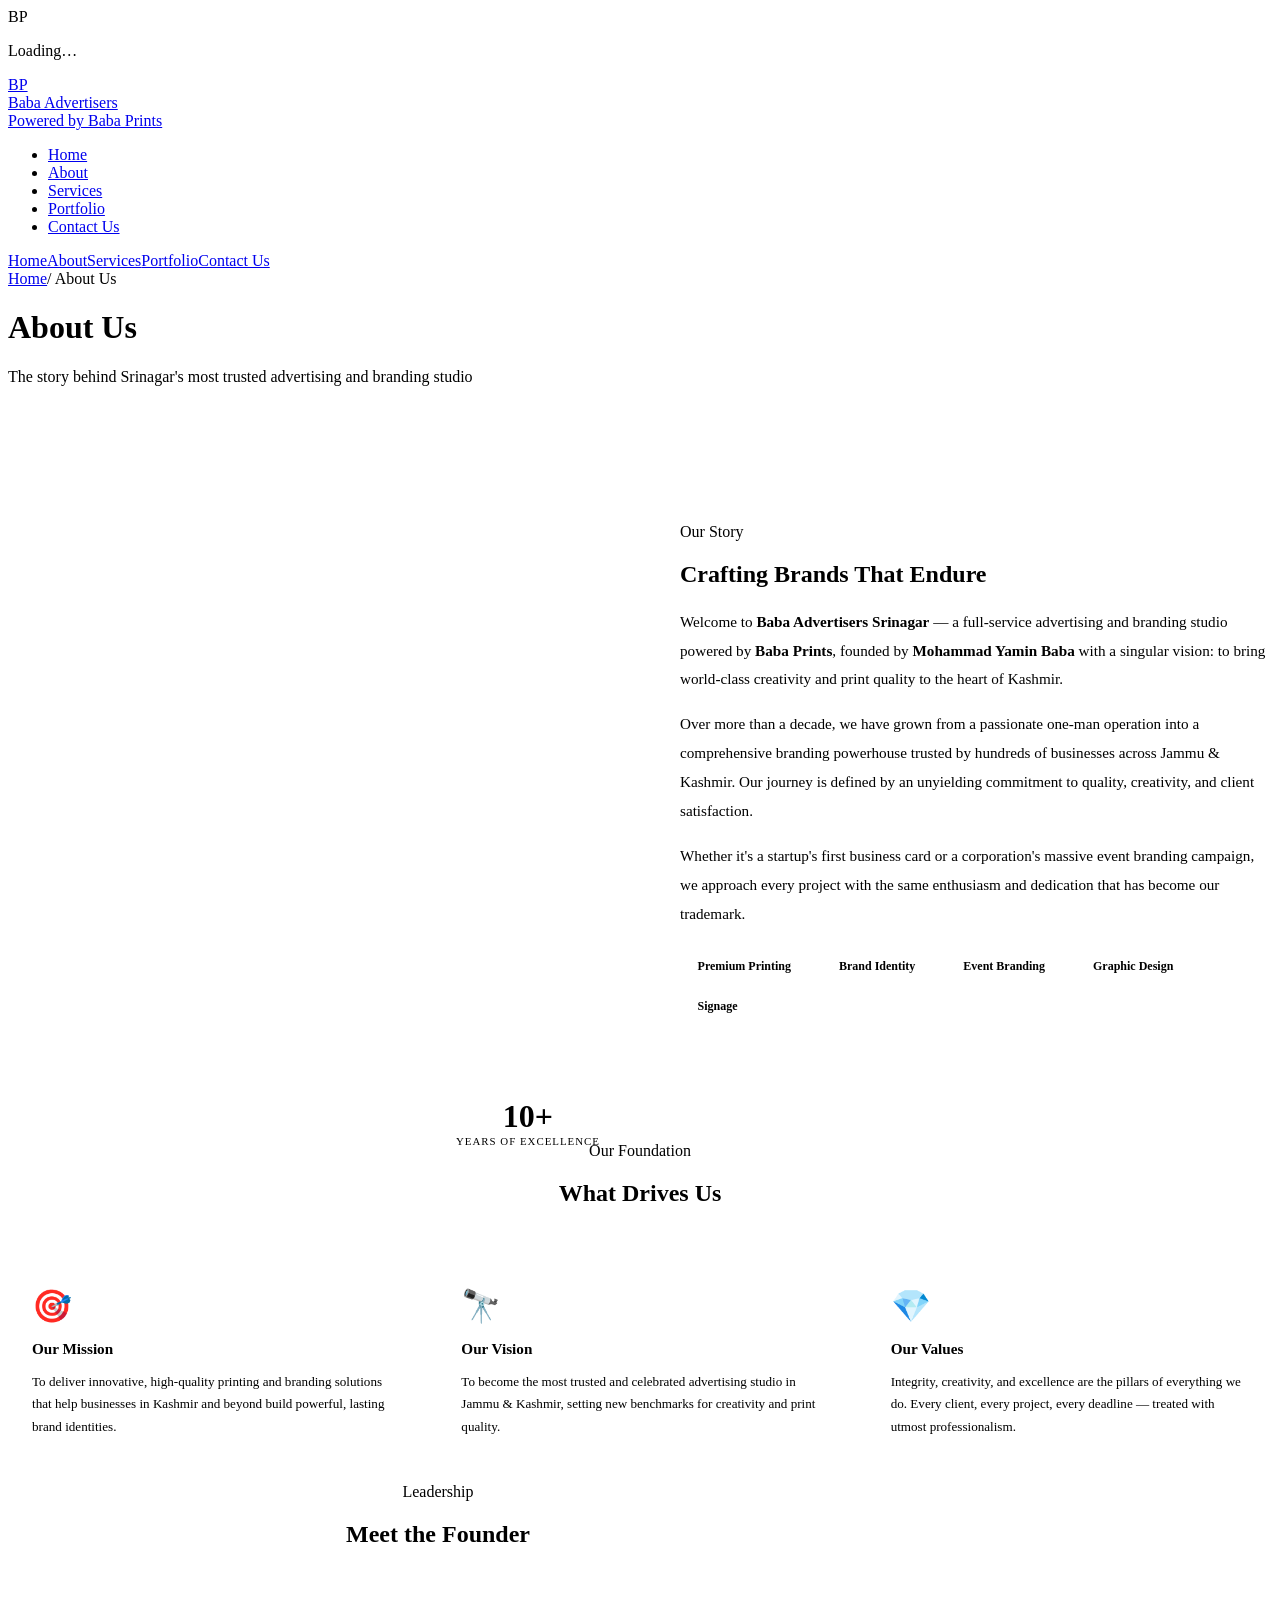
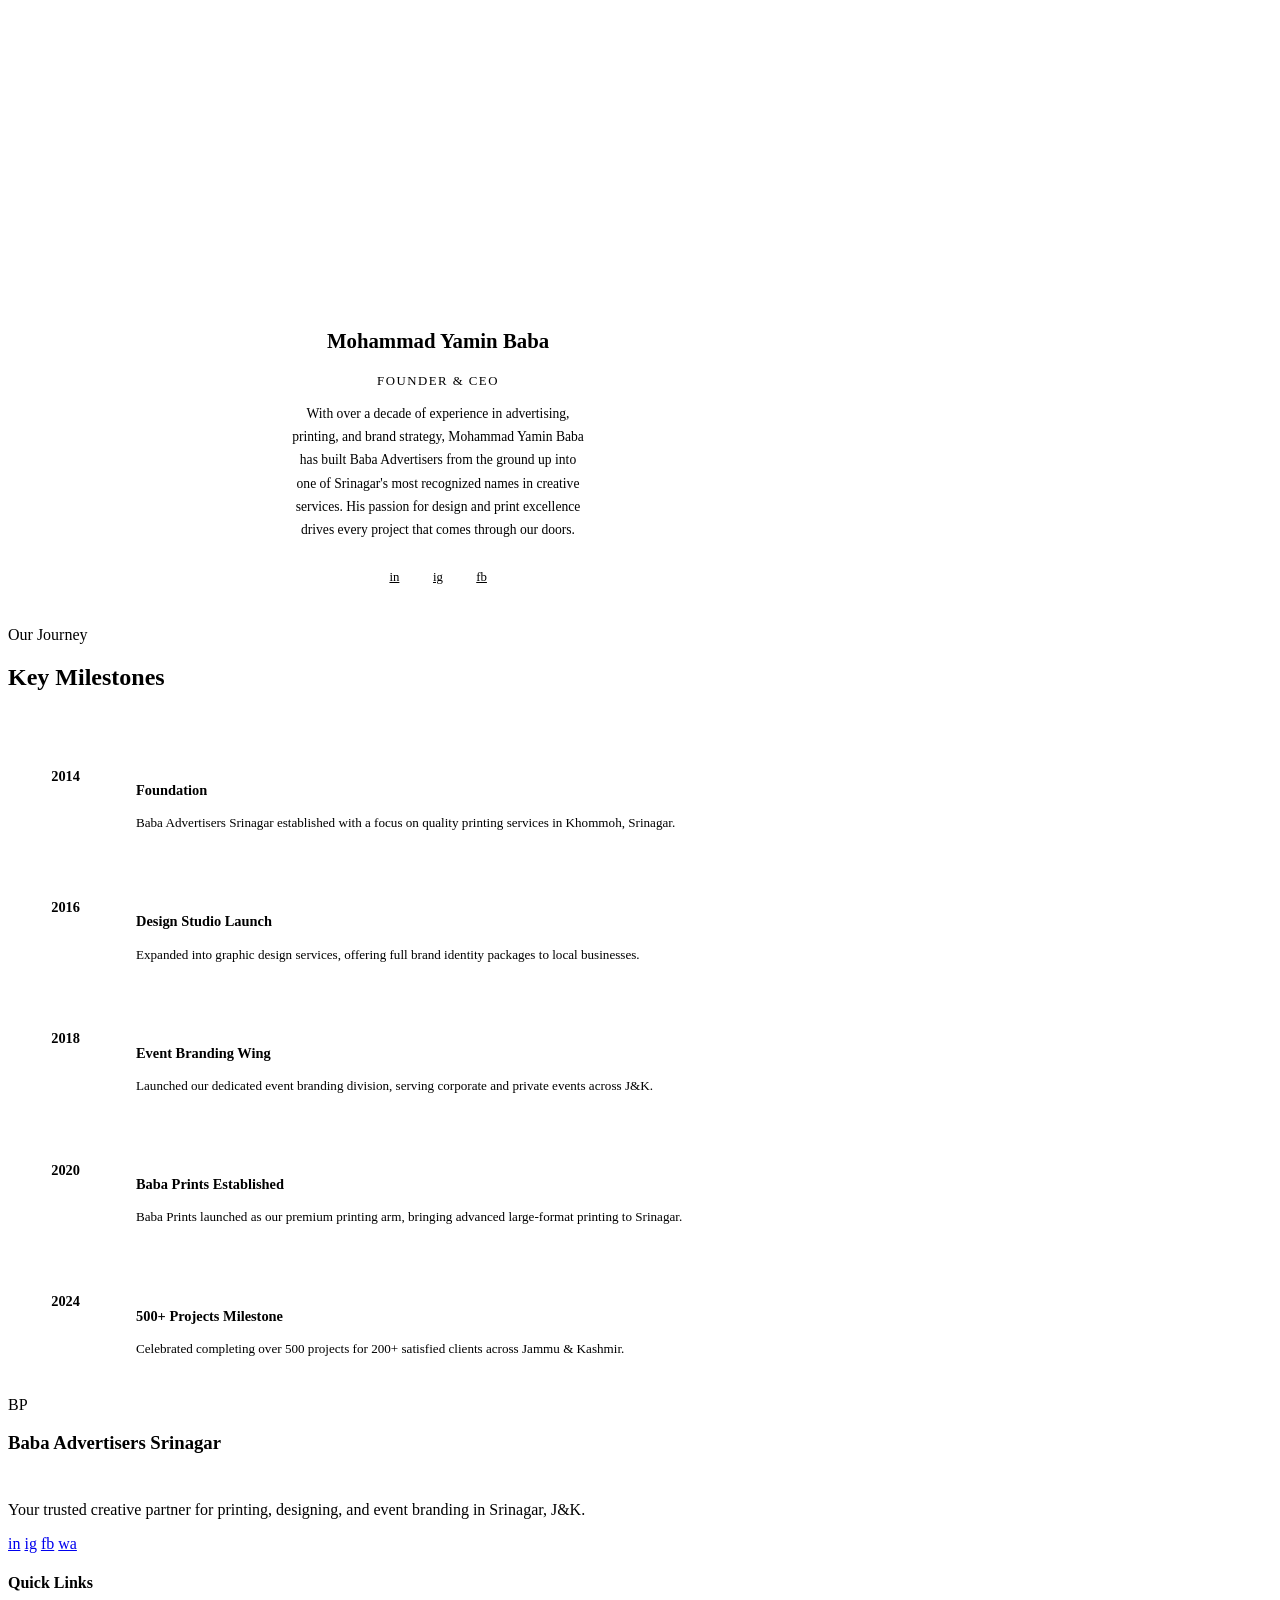
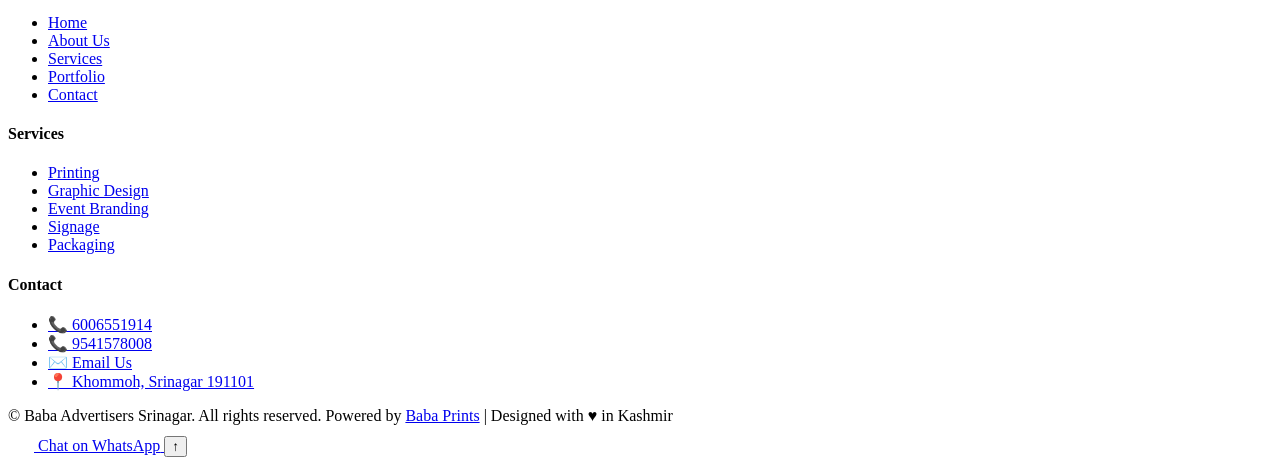
==== about.html @ f9a401d0 "Add files via upload" ====
<!DOCTYPE html>
<html lang="en">
<head>
  <meta charset="UTF-8"/>
  <meta name="viewport" content="width=device-width,initial-scale=1.0"/>
  <meta name="description" content="About Mohammad Yamin Baba – Founder & CEO of Baba Advertisers Srinagar. Learn about our story, vision, and 10+ years of excellence in printing and branding."/>
  <title>About Us | Baba Advertisers Srinagar</title>
  <link rel="canonical" href="https://babaadvertiserssrinagar.com/about.html"/>
  <link rel="stylesheet" href="css/style.css"/>
  <style>
    /* ABOUT-SPECIFIC */
    .about-intro-grid { display:grid; grid-template-columns:1fr 1fr; gap:5rem; align-items:center; }
    .about-img-side { position:relative; }
    .about-img-main {
      width:100%; aspect-ratio:4/5; border-radius:12px;
      background:linear-gradient(145deg,var(--olive-dark),var(--olive));
      display:flex; align-items:center; justify-content:center;
      overflow:hidden; position:relative;
      box-shadow:var(--shadow-lg);
    }
    .about-img-main .passport-img-target { width:100%; height:100%; }
    .about-img-main .monogram-fallback {
      font-family:'Cinzel',serif; font-size:6rem; font-weight:900;
      color:rgba(255,255,255,0.15); line-height:1; text-align:center;
    }
    .about-badge-float {
      position:absolute; bottom:-1.5rem; right:-1.5rem;
      background:var(--white); border-radius:10px; padding:1.2rem 1.5rem;
      box-shadow:var(--shadow-lg); text-align:center;
      border-left:4px solid var(--olive);
    }
    .ab-badge-num { font-family:'Cinzel',serif; font-size:2rem; font-weight:900; color:var(--olive); }
    .ab-badge-lbl { font-size:0.68rem; letter-spacing:1px; text-transform:uppercase; color:var(--text-muted); }
    .about-deco-line {
      position:absolute; top:2rem; left:-1.5rem;
      width:4px; height:50%; background:linear-gradient(to bottom,var(--olive),transparent);
      border-radius:99px;
    }

    .about-body p { color:var(--text-muted); line-height:1.9; margin-bottom:1rem; font-size:0.95rem; }
    .about-body p strong { color:var(--olive-deep); }

    .values-grid { display:grid; grid-template-columns:repeat(3,1fr); gap:1.5rem; }
    .val-card {
      background:var(--white); border:1px solid var(--border-light); border-radius:8px;
      padding:2rem 1.5rem; border-top:3px solid var(--olive);
      transition:transform 0.3s,box-shadow 0.3s;
    }
    .val-card:hover { transform:translateY(-4px); box-shadow:var(--shadow-lg); }
    .val-icon { font-size:2rem; margin-bottom:0.8rem; }
    .val-title { font-family:'Cinzel',serif; font-size:0.95rem; color:var(--olive-deep); margin-bottom:0.5rem; }
    .val-desc { font-size:0.82rem; color:var(--text-muted); line-height:1.7; }

    .team-card {
      background:var(--white); border-radius:12px; overflow:hidden;
      box-shadow:var(--shadow); text-align:center;
      border:1px solid var(--border-light); max-width:360px; margin:0 auto;
    }
    .team-img-area {
      height:280px; background:linear-gradient(145deg,var(--olive-dark),var(--olive));
      display:flex; align-items:center; justify-content:center; overflow:hidden;
    }
    .team-img-area .passport-img-target { width:100%; height:100%; }
    .team-monogram { font-family:'Cinzel',serif; font-size:5rem; font-weight:900; color:rgba(255,255,255,0.2); }
    .team-info { padding:2rem; }
    .team-name { font-family:'Cinzel',serif; font-size:1.3rem; color:var(--olive-deep); }
    .team-role { font-size:0.8rem; letter-spacing:1.5px; text-transform:uppercase; color:var(--olive); margin-bottom:0.8rem; }
    .team-bio { font-size:0.85rem; color:var(--text-muted); line-height:1.7; }
    .team-social { display:flex; gap:0.6rem; justify-content:center; margin-top:1.2rem; }
    .team-social a {
      width:34px; height:34px; border-radius:50%; background:var(--off-white);
      display:flex; align-items:center; justify-content:center;
      font-size:0.8rem; color:var(--olive); border:1px solid var(--border-light);
      transition:all 0.3s;
    }
    .team-social a:hover { background:var(--olive); color:var(--white); }

    .milestones { display:flex; flex-direction:column; gap:0; position:relative; }
    .milestones::before { content:''; position:absolute; left:80px; top:0; bottom:0; width:2px; background:linear-gradient(to bottom,var(--olive),var(--olive-pale)); }
    .milestone { display:grid; grid-template-columns:80px 1fr; gap:1.5rem; align-items:start; padding:1.5rem 0; }
    .ms-year { font-family:'Cinzel',serif; font-size:0.9rem; font-weight:700; color:var(--olive); text-align:right; padding-right:0.5rem; margin-top:0.3rem; }
    .ms-dot { position:absolute; left:72px; width:18px; height:18px; background:var(--olive); border-radius:50%; border:3px solid var(--white); margin-top:0.3rem; }
    .ms-content { padding-left:1.5rem; }
    .ms-title { font-family:'Cinzel',serif; font-size:0.9rem; color:var(--olive-deep); margin-bottom:0.3rem; }
    .ms-desc { font-size:0.82rem; color:var(--text-muted); line-height:1.6; }

    @media(max-width:900px){
      .about-intro-grid{grid-template-columns:1fr;}
      .about-badge-float{position:static;margin-top:1rem;display:inline-block;}
      .about-deco-line{display:none;}
      .values-grid{grid-template-columns:1fr 1fr;}
    }
    @media(max-width:640px){ .values-grid{grid-template-columns:1fr;} }
  </style>
</head>
<body>
<div id="preloader">
  <div class="pl-logo-wrap"><div class="pl-logo">BP</div><div class="pl-ring"></div></div>
  <p class="pl-text">Loading…</p>
</div>

<nav id="navbar">
  <a href="index.html" class="nav-brand">
    <div class="bp-logo">BP</div>
    <div class="nav-name-block"><div class="nav-title">Baba Advertisers</div><div class="nav-sub">Powered by Baba Prints</div></div>
  </a>
  <ul class="nav-links">
    <li><a href="index.html">Home</a></li>
    <li><a href="about.html">About</a></li>
    <li><a href="services.html">Services</a></li>
    <li><a href="portfolio.html">Portfolio</a></li>
    <li><a href="contact.html" class="nav-cta">Contact Us</a></li>
  </ul>
  <div class="hamburger" id="hamburger"><span></span><span></span><span></span></div>
</nav>
<div class="mobile-menu" id="mobileMenu">
  <a href="index.html">Home</a><a href="about.html">About</a><a href="services.html">Services</a><a href="portfolio.html">Portfolio</a><a href="contact.html" class="mob-cta">Contact Us</a>
</div>

<div class="page-main">

  <!-- PAGE HERO -->
  <div class="page-hero">
    <div class="page-hero-content">
      <div class="breadcrumb"><a href="index.html">Home</a><span>/</span> About Us</div>
      <h1>About Us</h1>
      <p>The story behind Srinagar's most trusted advertising and branding studio</p>
    </div>
  </div>

  <!-- INTRO -->
  <section class="section section-light">
    <div class="container">
      <div class="about-intro-grid">
        <div class="about-img-side reveal-left">
          <div class="about-deco-line"></div>
          <div class="about-img-main">
            <div class="passport-img-target">
              <div class="monogram-fallback">MYB</div>
            </div>
          </div>
          <div class="about-badge-float">
            <div class="ab-badge-num">10+</div>
            <div class="ab-badge-lbl">Years of Excellence</div>
          </div>
        </div>
        <div class="about-body reveal-right">
          <div class="section-tag">Our Story</div>
          <h2 class="section-title">Crafting <span class="accent">Brands</span> That Endure</h2>
          <div class="divider"></div>
          <p>Welcome to <strong>Baba Advertisers Srinagar</strong> — a full-service advertising and branding studio powered by <strong>Baba Prints</strong>, founded by <strong>Mohammad Yamin Baba</strong> with a singular vision: to bring world-class creativity and print quality to the heart of Kashmir.</p>
          <p>Over more than a decade, we have grown from a passionate one-man operation into a comprehensive branding powerhouse trusted by hundreds of businesses across Jammu &amp; Kashmir. Our journey is defined by an unyielding commitment to quality, creativity, and client satisfaction.</p>
          <p>Whether it's a startup's first business card or a corporation's massive event branding campaign, we approach every project with the same enthusiasm and dedication that has become our trademark.</p>
          <div style="display:flex;flex-wrap:wrap;gap:0.8rem;margin-top:1.5rem;">
            <span style="padding:0.4rem 1.1rem;background:var(--off-white);border:1px solid var(--border);border-radius:99px;font-size:0.75rem;color:var(--olive-dark);font-weight:600;">Premium Printing</span>
            <span style="padding:0.4rem 1.1rem;background:var(--off-white);border:1px solid var(--border);border-radius:99px;font-size:0.75rem;color:var(--olive-dark);font-weight:600;">Brand Identity</span>
            <span style="padding:0.4rem 1.1rem;background:var(--off-white);border:1px solid var(--border);border-radius:99px;font-size:0.75rem;color:var(--olive-dark);font-weight:600;">Event Branding</span>
            <span style="padding:0.4rem 1.1rem;background:var(--off-white);border:1px solid var(--border);border-radius:99px;font-size:0.75rem;color:var(--olive-dark);font-weight:600;">Graphic Design</span>
            <span style="padding:0.4rem 1.1rem;background:var(--off-white);border:1px solid var(--border);border-radius:99px;font-size:0.75rem;color:var(--olive-dark);font-weight:600;">Signage</span>
          </div>
        </div>
      </div>
    </div>
  </section>

  <!-- VALUES -->
  <section class="section section-tinted">
    <div class="container">
      <div style="text-align:center;margin-bottom:3rem;" class="reveal">
        <div class="section-tag" style="justify-content:center;">Our Foundation</div>
        <h2 class="section-title">What <span class="accent">Drives</span> Us</h2>
        <div class="divider divider-center"></div>
      </div>
      <div class="values-grid">
        <div class="val-card reveal"><div class="val-icon">🎯</div><h3 class="val-title">Our Mission</h3><p class="val-desc">To deliver innovative, high-quality printing and branding solutions that help businesses in Kashmir and beyond build powerful, lasting brand identities.</p></div>
        <div class="val-card reveal"><div class="val-icon">🔭</div><h3 class="val-title">Our Vision</h3><p class="val-desc">To become the most trusted and celebrated advertising studio in Jammu &amp; Kashmir, setting new benchmarks for creativity and print quality.</p></div>
        <div class="val-card reveal"><div class="val-icon">💎</div><h3 class="val-title">Our Values</h3><p class="val-desc">Integrity, creativity, and excellence are the pillars of everything we do. Every client, every project, every deadline — treated with utmost professionalism.</p></div>
      </div>
    </div>
  </section>

  <!-- FOUNDER -->
  <section class="section section-light">
    <div class="container" style="max-width:860px;">
      <div style="text-align:center;margin-bottom:3rem;" class="reveal">
        <div class="section-tag" style="justify-content:center;">Leadership</div>
        <h2 class="section-title">Meet the <span class="accent">Founder</span></h2>
        <div class="divider divider-center"></div>
      </div>
      <div class="team-card reveal">
        <div class="team-img-area">
          <div class="passport-img-target">
            <div class="team-monogram">MYB</div>
          </div>
        </div>
        <div class="team-info">
          <h3 class="team-name">Mohammad Yamin Baba</h3>
          <p class="team-role">Founder &amp; CEO</p>
          <p class="team-bio">With over a decade of experience in advertising, printing, and brand strategy, Mohammad Yamin Baba has built Baba Advertisers from the ground up into one of Srinagar's most recognized names in creative services. His passion for design and print excellence drives every project that comes through our doors.</p>
          <div class="team-social">
            <a href="https://www.linkedin.com/in/mohammad-yamin-baba-5975b9311" target="_blank" title="LinkedIn">in</a>
            <a href="https://www.instagram.com/m.yaminbaba" target="_blank" title="Instagram">ig</a>
            <a href="https://www.facebook.com" target="_blank" title="Facebook">fb</a>
          </div>
        </div>
      </div>
    </div>
  </section>

  <!-- MILESTONES -->
  <section class="section section-cream">
    <div class="container" style="max-width:800px;">
      <div style="margin-bottom:3rem;" class="reveal">
        <div class="section-tag">Our Journey</div>
        <h2 class="section-title">Key <span class="accent">Milestones</span></h2>
        <div class="divider"></div>
      </div>
      <div class="milestones">
        <div class="milestone reveal"><div class="ms-year">2014</div><div class="ms-content"><div class="ms-dot"></div><h4 class="ms-title">Foundation</h4><p class="ms-desc">Baba Advertisers Srinagar established with a focus on quality printing services in Khommoh, Srinagar.</p></div></div>
        <div class="milestone reveal"><div class="ms-year">2016</div><div class="ms-content"><div class="ms-dot"></div><h4 class="ms-title">Design Studio Launch</h4><p class="ms-desc">Expanded into graphic design services, offering full brand identity packages to local businesses.</p></div></div>
        <div class="milestone reveal"><div class="ms-year">2018</div><div class="ms-content"><div class="ms-dot"></div><h4 class="ms-title">Event Branding Wing</h4><p class="ms-desc">Launched our dedicated event branding division, serving corporate and private events across J&amp;K.</p></div></div>
        <div class="milestone reveal"><div class="ms-year">2020</div><div class="ms-content"><div class="ms-dot"></div><h4 class="ms-title">Baba Prints Established</h4><p class="ms-desc">Baba Prints launched as our premium printing arm, bringing advanced large-format printing to Srinagar.</p></div></div>
        <div class="milestone reveal"><div class="ms-year">2024</div><div class="ms-content"><div class="ms-dot"></div><h4 class="ms-title">500+ Projects Milestone</h4><p class="ms-desc">Celebrated completing over 500 projects for 200+ satisfied clients across Jammu &amp; Kashmir.</p></div></div>
      </div>
    </div>
  </section>

</div><!-- end .page-main -->

<footer>
  <div class="container">
    <div class="footer-grid">
      <div class="footer-brand">
        <div class="bp-logo-lg">BP</div>
        <h3>Baba Advertisers Srinagar</h3>
        <p style="font-size:0.72rem;letter-spacing:1px;color:rgba(255,255,255,0.35);margin-bottom:0.5rem;">POWERED BY BABA PRINTS</p>
        <p>Your trusted creative partner for printing, designing, and event branding in Srinagar, J&amp;K.</p>
        <div class="footer-social">
          <a href="https://www.linkedin.com/in/mohammad-yamin-baba-5975b9311" target="_blank">in</a>
          <a href="https://www.instagram.com/m.yaminbaba" target="_blank">ig</a>
          <a href="https://www.facebook.com" target="_blank">fb</a>
          <a href="https://wa.me/916006551914" target="_blank">wa</a>
        </div>
      </div>
      <div class="footer-col"><h4>Quick Links</h4><ul><li><a href="index.html">Home</a></li><li><a href="about.html">About Us</a></li><li><a href="services.html">Services</a></li><li><a href="portfolio.html">Portfolio</a></li><li><a href="contact.html">Contact</a></li></ul></div>
      <div class="footer-col"><h4>Services</h4><ul><li><a href="services.html">Printing</a></li><li><a href="services.html">Graphic Design</a></li><li><a href="services.html">Event Branding</a></li><li><a href="services.html">Signage</a></li><li><a href="services.html">Packaging</a></li></ul></div>
      <div class="footer-col"><h4>Contact</h4><ul><li><a href="tel:6006551914">📞 6006551914</a></li><li><a href="tel:9541578008">📞 9541578008</a></li><li><a href="mailto:babaadvertiserssrinagar@gmail.com">✉️ Email Us</a></li><li><a href="contact.html">📍 Khommoh, Srinagar 191101</a></li></ul></div>
    </div>
    <div class="footer-bottom">
      <span>© <span id="footerYear"></span> Baba Advertisers Srinagar. All rights reserved.</span>
      <span>Powered by <a href="#">Baba Prints</a> | Designed with ♥ in Kashmir</span>
    </div>
  </div>
</footer>

<a href="https://wa.me/916006551914?text=Hello%20Baba%20Advertisers!" target="_blank" class="wa-float">
  <svg width="26" height="26" viewBox="0 0 24 24" fill="white"><path d="M17.472 14.382c-.297-.149-1.758-.867-2.03-.967-.273-.099-.471-.148-.67.15-.197.297-.767.966-.94 1.164-.173.199-.347.223-.644.075-.297-.15-1.255-.463-2.39-1.475-.883-.788-1.48-1.761-1.653-2.059-.173-.297-.018-.458.13-.606.134-.133.298-.347.446-.52.149-.174.198-.298.298-.497.099-.198.05-.371-.025-.52-.075-.149-.669-1.612-.916-2.207-.242-.579-.487-.5-.669-.51-.173-.008-.371-.01-.57-.01-.198 0-.52.074-.792.372-.272.297-1.04 1.016-1.04 2.479 0 1.462 1.065 2.875 1.213 3.074.149.198 2.096 3.2 5.077 4.487.709.306 1.262.489 1.694.625.712.227 1.36.195 1.871.118.571-.085 1.758-.719 2.006-1.413.248-.694.248-1.289.173-1.413-.074-.124-.272-.198-.57-.347m-5.421 7.403h-.004a9.87 9.87 0 01-5.031-1.378l-.361-.214-3.741.982.998-3.648-.235-.374a9.86 9.86 0 01-1.51-5.26c.001-5.45 4.436-9.884 9.888-9.884 2.64 0 5.122 1.03 6.988 2.898a9.825 9.825 0 012.893 6.994c-.003 5.45-4.437 9.884-9.885 9.884m8.413-18.297A11.815 11.815 0 0012.05 0C5.495 0 .16 5.335.157 11.892c0 2.096.547 4.142 1.588 5.945L.057 24l6.305-1.654a11.882 11.882 0 005.683 1.448h.005c6.554 0 11.89-5.335 11.893-11.893a11.821 11.821 0 00-3.48-8.413z"/></svg>
  <span class="wa-tip">Chat on WhatsApp</span>
</a>
<button id="backToTop">↑</button>
<script src="js/main.js"></script>
</body>
</html>
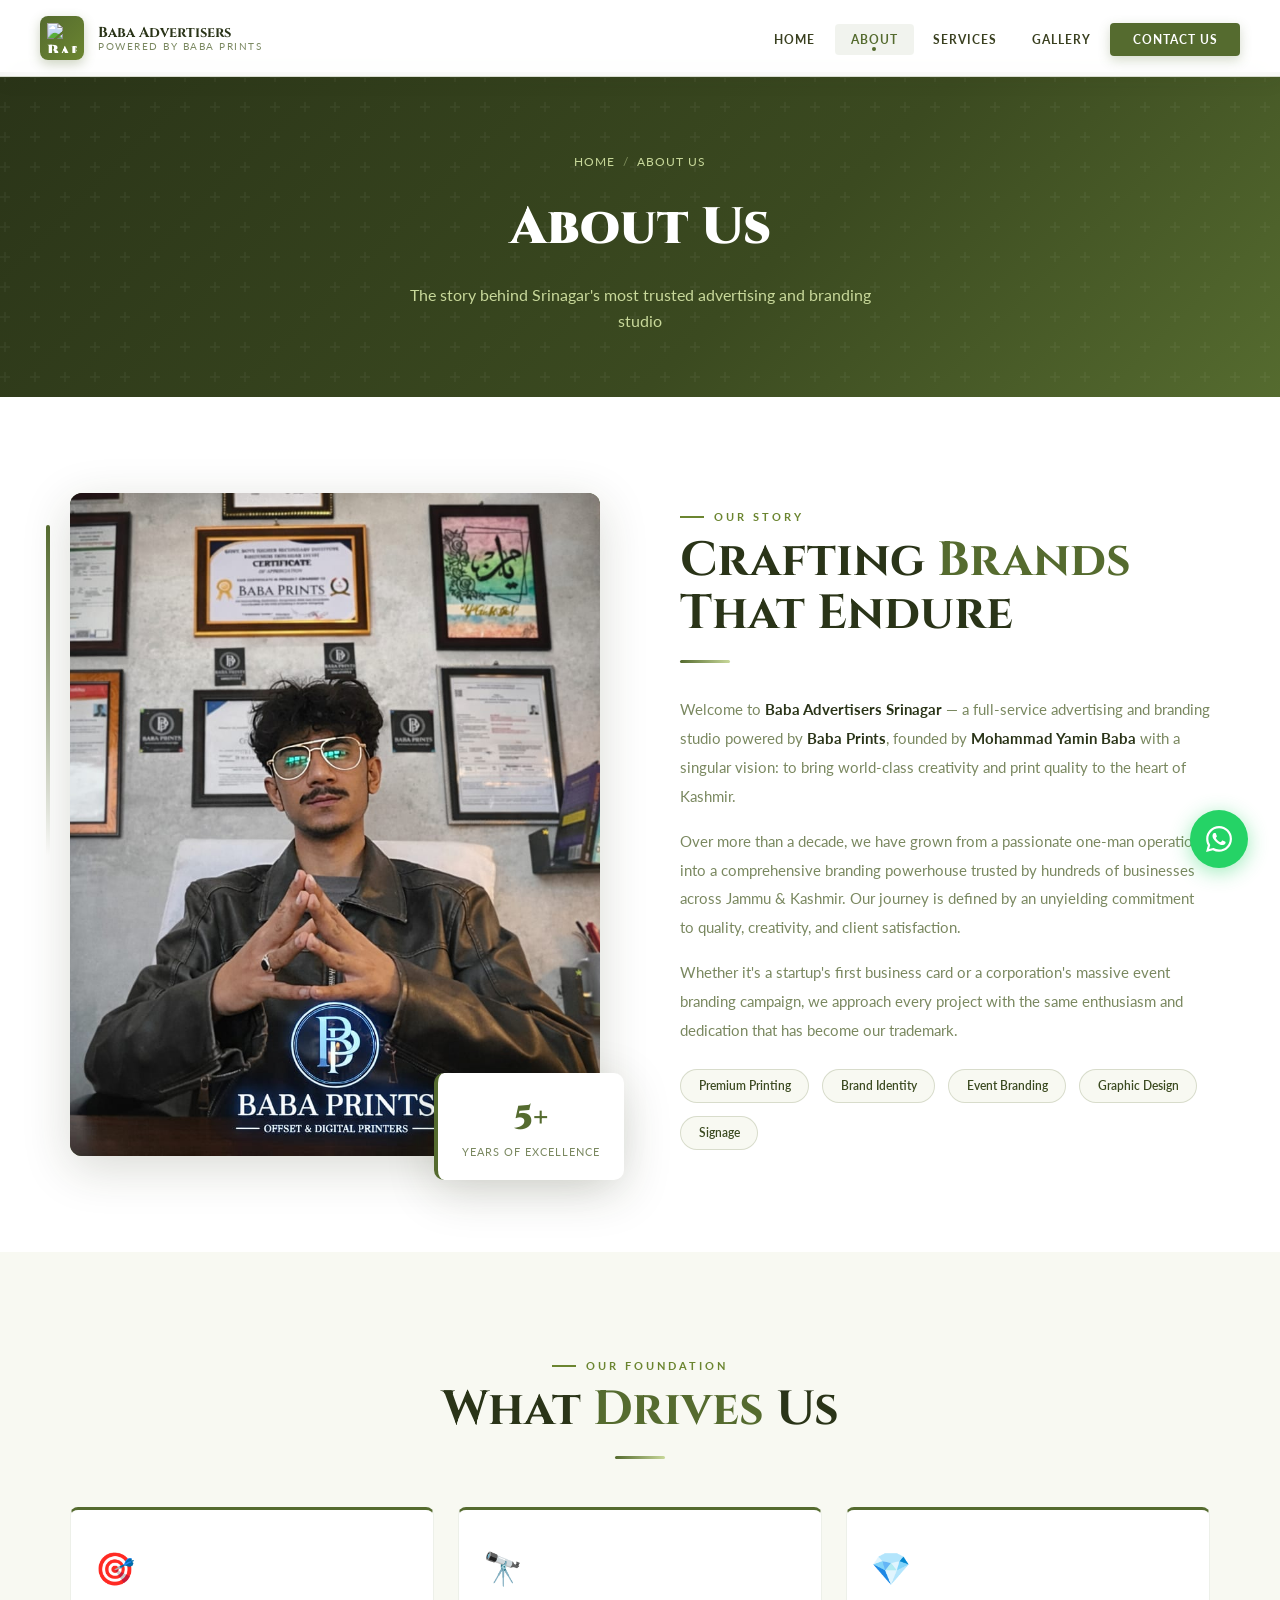
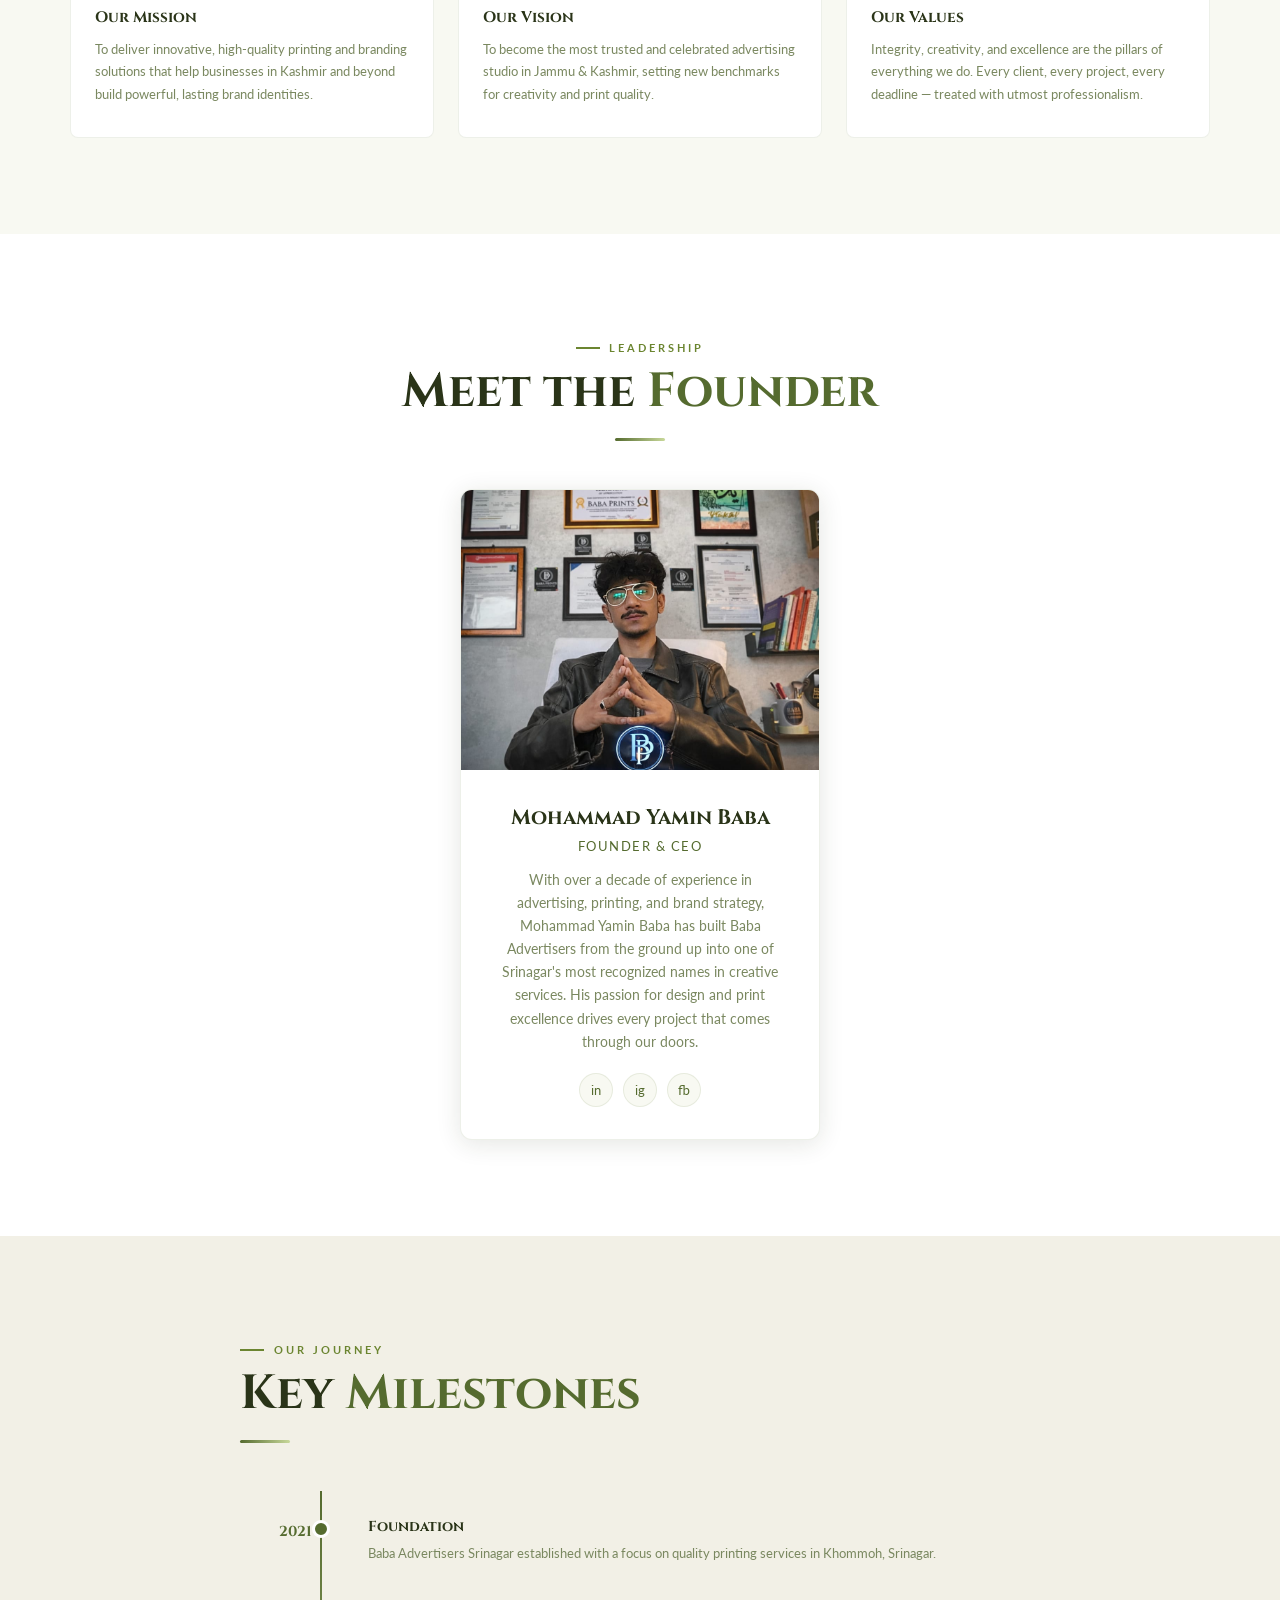
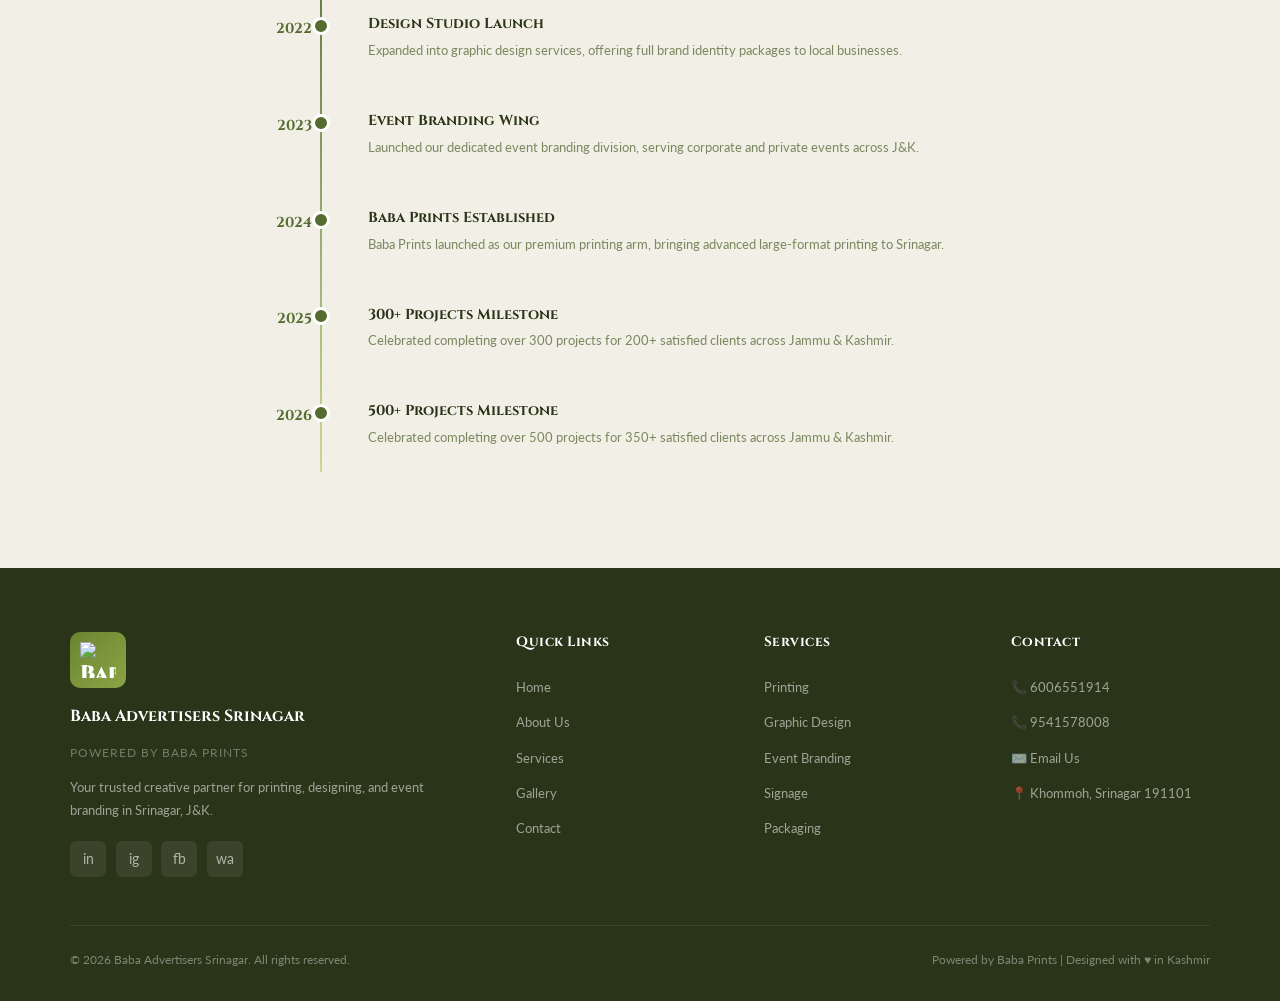
==== commit e6b87f4d: "Add files via upload" ====
--- a/about.html
+++ b/about.html
@@ -95,26 +95,29 @@
 </head>
 <body>
 <div id="preloader">
-  <div class="pl-logo-wrap"><div class="pl-logo">BP</div><div class="pl-ring"></div></div>
-  <p class="pl-text">Loading…</p>
+  <div class="pl-brand">
+    <div class="pl-logo-wrap"><img src="images/logo.png" alt="Baba Prints Logo" style="width:48px;height:48px;object-fit:contain;border-radius:8px;"></div>
+    <p class="pl-text">Baba Advertisers</p>
+  </div>
+  <div class="pl-bar-track"><div class="pl-bar-fill"></div></div>
 </div>
 
 <nav id="navbar">
   <a href="index.html" class="nav-brand">
-    <div class="bp-logo">BP</div>
+    <div class="bp-logo"><img src="images/logo.png" alt="Baba Prints Logo" style="width:30px;height:30px;object-fit:contain;"></div>
     <div class="nav-name-block"><div class="nav-title">Baba Advertisers</div><div class="nav-sub">Powered by Baba Prints</div></div>
   </a>
   <ul class="nav-links">
     <li><a href="index.html">Home</a></li>
     <li><a href="about.html">About</a></li>
     <li><a href="services.html">Services</a></li>
-    <li><a href="portfolio.html">Portfolio</a></li>
+    <li><a href="gallery.html">Gallery</a></li>
     <li><a href="contact.html" class="nav-cta">Contact Us</a></li>
   </ul>
   <div class="hamburger" id="hamburger"><span></span><span></span><span></span></div>
 </nav>
 <div class="mobile-menu" id="mobileMenu">
-  <a href="index.html">Home</a><a href="about.html">About</a><a href="services.html">Services</a><a href="portfolio.html">Portfolio</a><a href="contact.html" class="mob-cta">Contact Us</a>
+  <a href="index.html">Home</a><a href="about.html">About</a><a href="services.html">Services</a><a href="gallery.html">Gallery</a><a href="contact.html" class="mob-cta">Contact Us</a>
 </div>
 
 <div class="page-main">
@@ -140,7 +143,7 @@
             </div>
           </div>
           <div class="about-badge-float">
-            <div class="ab-badge-num">10+</div>
+            <div class="ab-badge-num">5+</div>
             <div class="ab-badge-lbl">Years of Excellence</div>
           </div>
         </div>
@@ -208,22 +211,73 @@
   </section>
 
   <!-- MILESTONES -->
-  <section class="section section-cream">
-    <div class="container" style="max-width:800px;">
-      <div style="margin-bottom:3rem;" class="reveal">
-        <div class="section-tag">Our Journey</div>
-        <h2 class="section-title">Key <span class="accent">Milestones</span></h2>
-        <div class="divider"></div>
-      </div>
-      <div class="milestones">
-        <div class="milestone reveal"><div class="ms-year">2014</div><div class="ms-content"><div class="ms-dot"></div><h4 class="ms-title">Foundation</h4><p class="ms-desc">Baba Advertisers Srinagar established with a focus on quality printing services in Khommoh, Srinagar.</p></div></div>
-        <div class="milestone reveal"><div class="ms-year">2016</div><div class="ms-content"><div class="ms-dot"></div><h4 class="ms-title">Design Studio Launch</h4><p class="ms-desc">Expanded into graphic design services, offering full brand identity packages to local businesses.</p></div></div>
-        <div class="milestone reveal"><div class="ms-year">2018</div><div class="ms-content"><div class="ms-dot"></div><h4 class="ms-title">Event Branding Wing</h4><p class="ms-desc">Launched our dedicated event branding division, serving corporate and private events across J&amp;K.</p></div></div>
-        <div class="milestone reveal"><div class="ms-year">2020</div><div class="ms-content"><div class="ms-dot"></div><h4 class="ms-title">Baba Prints Established</h4><p class="ms-desc">Baba Prints launched as our premium printing arm, bringing advanced large-format printing to Srinagar.</p></div></div>
-        <div class="milestone reveal"><div class="ms-year">2024</div><div class="ms-content"><div class="ms-dot"></div><h4 class="ms-title">500+ Projects Milestone</h4><p class="ms-desc">Celebrated completing over 500 projects for 200+ satisfied clients across Jammu &amp; Kashmir.</p></div></div>
-      </div>
-    </div>
-  </section>
+<section class="section section-cream">
+  <div class="container" style="max-width:800px;">
+    <div style="margin-bottom:3rem;" class="reveal">
+      <div class="section-tag">Our Journey</div>
+      <h2 class="section-title">Key <span class="accent">Milestones</span></h2>
+      <div class="divider"></div>
+    </div>
+
+    <div class="milestones">
+
+      <div class="milestone reveal">
+        <div class="ms-year">2021</div>
+        <div class="ms-content">
+          <div class="ms-dot"></div>
+          <h4 class="ms-title">Foundation</h4>
+          <p class="ms-desc">Baba Advertisers Srinagar established with a focus on quality printing services in Khommoh, Srinagar.</p>
+        </div>
+      </div>
+
+      <div class="milestone reveal">
+        <div class="ms-year">2022</div>
+        <div class="ms-content">
+          <div class="ms-dot"></div>
+          <h4 class="ms-title">Design Studio Launch</h4>
+          <p class="ms-desc">Expanded into graphic design services, offering full brand identity packages to local businesses.</p>
+        </div>
+      </div>
+
+      <div class="milestone reveal">
+        <div class="ms-year">2023</div>
+        <div class="ms-content">
+          <div class="ms-dot"></div>
+          <h4 class="ms-title">Event Branding Wing</h4>
+          <p class="ms-desc">Launched our dedicated event branding division, serving corporate and private events across J&amp;K.</p>
+        </div>
+      </div>
+
+      <div class="milestone reveal">
+        <div class="ms-year">2024</div>
+        <div class="ms-content">
+          <div class="ms-dot"></div>
+          <h4 class="ms-title">Baba Prints Established</h4>
+          <p class="ms-desc">Baba Prints launched as our premium printing arm, bringing advanced large-format printing to Srinagar.</p>
+        </div>
+      </div>
+
+      <div class="milestone reveal">
+        <div class="ms-year">2025</div>
+        <div class="ms-content">
+          <div class="ms-dot"></div>
+          <h4 class="ms-title">300+ Projects Milestone</h4>
+          <p class="ms-desc">Celebrated completing over 300 projects for 200+ satisfied clients across Jammu &amp; Kashmir.</p>
+        </div>
+      </div>
+
+      <div class="milestone reveal">
+        <div class="ms-year">2026</div>
+        <div class="ms-content">
+          <div class="ms-dot"></div>
+          <h4 class="ms-title">500+ Projects Milestone</h4>
+          <p class="ms-desc">Celebrated completing over 500 projects for 350+ satisfied clients across Jammu &amp; Kashmir.</p>
+        </div>
+      </div>
+
+    </div>
+  </div>
+</section>
 
 </div><!-- end .page-main -->
 
@@ -231,7 +285,7 @@
   <div class="container">
     <div class="footer-grid">
       <div class="footer-brand">
-        <div class="bp-logo-lg">BP</div>
+        <div class="bp-logo-lg"><img src="images/logo.png" alt="Baba Prints Logo" style="width:36px;height:36px;object-fit:contain;"></div>
         <h3>Baba Advertisers Srinagar</h3>
         <p style="font-size:0.72rem;letter-spacing:1px;color:rgba(255,255,255,0.35);margin-bottom:0.5rem;">POWERED BY BABA PRINTS</p>
         <p>Your trusted creative partner for printing, designing, and event branding in Srinagar, J&amp;K.</p>
@@ -242,7 +296,7 @@
           <a href="https://wa.me/916006551914" target="_blank">wa</a>
         </div>
       </div>
-      <div class="footer-col"><h4>Quick Links</h4><ul><li><a href="index.html">Home</a></li><li><a href="about.html">About Us</a></li><li><a href="services.html">Services</a></li><li><a href="portfolio.html">Portfolio</a></li><li><a href="contact.html">Contact</a></li></ul></div>
+      <div class="footer-col"><h4>Quick Links</h4><ul><li><a href="index.html">Home</a></li><li><a href="about.html">About Us</a></li><li><a href="services.html">Services</a></li><li><a href="gallery.html">Gallery</a></li><li><a href="contact.html">Contact</a></li></ul></div>
       <div class="footer-col"><h4>Services</h4><ul><li><a href="services.html">Printing</a></li><li><a href="services.html">Graphic Design</a></li><li><a href="services.html">Event Branding</a></li><li><a href="services.html">Signage</a></li><li><a href="services.html">Packaging</a></li></ul></div>
       <div class="footer-col"><h4>Contact</h4><ul><li><a href="tel:6006551914">📞 6006551914</a></li><li><a href="tel:9541578008">📞 9541578008</a></li><li><a href="mailto:babaadvertiserssrinagar@gmail.com">✉️ Email Us</a></li><li><a href="contact.html">📍 Khommoh, Srinagar 191101</a></li></ul></div>
     </div>
--- a/css/style.css
+++ b/css/style.css
@@ -0,0 +1,394 @@
+/* ============================================================
+   BABA ADVERTISERS SRINAGAR — Global Stylesheet
+   Theme: Olive Green + White (high visibility, premium)
+   ============================================================ */
+
+@import url('https://fonts.googleapis.com/css2?family=Cinzel:wght@400;600;700;900&family=Lato:ital,wght@0,300;0,400;0,700;1,300;1,400&family=Playfair+Display:ital,wght@0,700;1,400&display=swap');
+
+/* ── VARIABLES ── */
+:root {
+  --olive:        #556B2F;
+  --olive-dark:   #3B4A20;
+  --olive-deep:   #2A3418;
+  --olive-mid:    #6B8530;
+  --olive-light:  #8BA446;
+  --olive-pale:   #C8D89A;
+  --white:        #FFFFFF;
+  --off-white:    #F8F9F2;
+  --cream:        #F2F0E6;
+  --text-dark:    #1A2008;
+  --text-body:    #3A4020;
+  --text-muted:   #7A8860;
+  --accent:       #D4A017;
+  --accent-light: #E8C050;
+  --border:       rgba(85,107,47,0.2);
+  --border-light: rgba(85,107,47,0.1);
+  --shadow:       0 4px 24px rgba(42,52,24,0.12);
+  --shadow-lg:    0 12px 48px rgba(42,52,24,0.18);
+}
+
+/* ── RESET ── */
+*, *::before, *::after { box-sizing: border-box; margin: 0; padding: 0; }
+html { scroll-behavior: smooth; font-size: 16px; }
+body {
+  font-family: 'Lato', sans-serif;
+  font-weight: 400;
+  background: var(--white);
+  color: var(--text-body);
+  overflow-x: hidden;
+  line-height: 1.6;
+}
+img { max-width: 100%; display: block; }
+a { color: inherit; text-decoration: none; }
+ul { list-style: none; }
+
+/* ── SCROLLBAR ── */
+::-webkit-scrollbar { width: 5px; }
+::-webkit-scrollbar-track { background: var(--cream); }
+::-webkit-scrollbar-thumb { background: var(--olive); border-radius: 99px; }
+
+/* ══════════════════════════════════════
+   PRELOADER
+══════════════════════════════════════ */
+#preloader {
+  position: fixed; inset: 0; z-index: 9999;
+  background: var(--olive-deep);
+  display: flex; flex-direction: column;
+  align-items: center; justify-content: center; gap: 1.2rem;
+  transition: opacity 0.5s ease, visibility 0.5s ease;
+}
+#preloader.hidden { opacity: 0; visibility: hidden; pointer-events: none; }
+
+.pl-logo-wrap {
+  position: relative;
+  width: 80px; height: 80px;
+  display: flex; align-items: center; justify-content: center;
+}
+.pl-logo {
+  width: 64px; height: 64px;
+  background: linear-gradient(135deg, var(--olive-mid), var(--olive-light));
+  border-radius: 10px;
+  display: flex; align-items: center; justify-content: center;
+  font-family: 'Cinzel', serif;
+  font-size: 1.5rem; font-weight: 900;
+  color: var(--white);
+  letter-spacing: 1px;
+}
+.pl-ring {
+  position: absolute; inset: -8px;
+  border: 2px solid transparent;
+  border-top-color: var(--olive-light);
+  border-right-color: var(--accent);
+  border-radius: 50%;
+  animation: spin 0.8s linear infinite;
+}
+.pl-text {
+  font-family: 'Cinzel', serif;
+  font-size: 0.7rem; letter-spacing: 3px;
+  color: var(--olive-pale); text-transform: uppercase;
+}
+@keyframes spin { to { transform: rotate(360deg); } }
+
+/* ══════════════════════════════════════
+   NAVIGATION
+══════════════════════════════════════ */
+nav {
+  position: fixed; top: 0; width: 100%; z-index: 500;
+  padding: 1rem 2.5rem;
+  display: flex; align-items: center; justify-content: space-between;
+  background: rgba(255,255,255,0.95);
+  backdrop-filter: blur(16px);
+  border-bottom: 1px solid var(--border);
+  box-shadow: 0 2px 20px rgba(42,52,24,0.08);
+  transition: padding 0.3s, box-shadow 0.3s;
+}
+nav.scrolled { padding: 0.6rem 2.5rem; box-shadow: 0 4px 30px rgba(42,52,24,0.14); }
+
+.nav-brand { display: flex; align-items: center; gap: 0.9rem; }
+.bp-logo {
+  width: 44px; height: 44px; border-radius: 8px; flex-shrink: 0;
+  background: linear-gradient(135deg, var(--olive) 0%, var(--olive-mid) 100%);
+  display: flex; align-items: center; justify-content: center;
+  font-family: 'Cinzel', serif; font-size: 1rem; font-weight: 900;
+  color: var(--white); letter-spacing: 1px;
+  box-shadow: 0 4px 12px rgba(85,107,47,0.3);
+}
+.nav-name-block { line-height: 1.2; }
+.nav-title {
+  font-family: 'Cinzel', serif; font-size: 0.9rem; font-weight: 700;
+  color: var(--olive-deep);
+}
+.nav-sub { font-size: 0.6rem; letter-spacing: 1.5px; text-transform: uppercase; color: var(--text-muted); }
+
+.nav-links { display: flex; gap: 0.2rem; align-items: center; }
+.nav-links a {
+  padding: 0.5rem 1rem;
+  font-size: 0.78rem; font-weight: 700; letter-spacing: 1px;
+  text-transform: uppercase; color: var(--text-body);
+  border-radius: 4px; transition: all 0.25s;
+  position: relative;
+}
+.nav-links a:hover,
+.nav-links a.active {
+  color: var(--olive); background: rgba(85,107,47,0.08);
+}
+.nav-links a.active::after {
+  content: ''; position: absolute; bottom: 4px; left: 50%; transform: translateX(-50%);
+  width: 4px; height: 4px; background: var(--olive); border-radius: 50%;
+}
+.nav-cta {
+  padding: 0.55rem 1.4rem !important;
+  background: var(--olive) !important;
+  color: var(--white) !important;
+  border-radius: 4px !important;
+  box-shadow: 0 4px 12px rgba(85,107,47,0.25);
+}
+.nav-cta:hover { background: var(--olive-dark) !important; transform: translateY(-1px); }
+
+.hamburger { display: none; flex-direction: column; gap: 5px; cursor: pointer; z-index: 600; }
+.hamburger span { display: block; width: 25px; height: 2px; background: var(--olive); border-radius: 2px; transition: all 0.3s; }
+.hamburger.open span:nth-child(1) { transform: translateY(7px) rotate(45deg); }
+.hamburger.open span:nth-child(2) { opacity: 0; }
+.hamburger.open span:nth-child(3) { transform: translateY(-7px) rotate(-45deg); }
+
+.mobile-menu {
+  display: none; position: fixed; inset: 0; z-index: 550;
+  background: rgba(42,52,24,0.97); backdrop-filter: blur(12px);
+  flex-direction: column; align-items: center; justify-content: center; gap: 2rem;
+}
+.mobile-menu.open { display: flex; }
+.mobile-menu a {
+  font-family: 'Cinzel', serif; font-size: 1.6rem; color: var(--white);
+  letter-spacing: 2px; transition: color 0.3s;
+}
+.mobile-menu a:hover { color: var(--olive-pale); }
+.mobile-menu .mob-cta {
+  margin-top: 1rem; padding: 0.8rem 2.5rem;
+  background: var(--olive-mid); border-radius: 4px;
+  font-size: 0.9rem !important;
+}
+
+/* ══════════════════════════════════════
+   PAGE WRAPPER
+══════════════════════════════════════ */
+.page-main { padding-top: 72px; min-height: 100vh; }
+
+/* ══════════════════════════════════════
+   SECTION COMMONS
+══════════════════════════════════════ */
+.section { padding: 6rem 2rem; }
+.section-light { background: var(--white); }
+.section-tinted { background: var(--off-white); }
+.section-olive { background: var(--olive-deep); color: var(--white); }
+.section-cream { background: var(--cream); }
+
+.container { max-width: 1140px; margin: 0 auto; }
+
+.section-tag {
+  display: inline-flex; align-items: center; gap: 0.6rem;
+  font-size: 0.68rem; letter-spacing: 3px; text-transform: uppercase;
+  color: var(--olive-mid); font-weight: 700; margin-bottom: 0.6rem;
+}
+.section-tag::before {
+  content: ''; display: block; width: 24px; height: 2px; background: var(--olive-mid);
+}
+.section-title {
+  font-family: 'Cinzel', serif;
+  font-size: clamp(1.9rem, 4.5vw, 3rem);
+  font-weight: 700; color: var(--olive-deep); line-height: 1.1;
+}
+.section-title .accent { color: var(--olive); }
+.section-title-white { color: var(--white); }
+.section-title-white .accent { color: var(--olive-pale); }
+.divider {
+  width: 50px; height: 3px; border-radius: 2px;
+  background: linear-gradient(90deg, var(--olive), var(--olive-pale));
+  margin: 1.2rem 0 2rem;
+}
+.divider-center { margin-left: auto; margin-right: auto; }
+.lead {
+  font-size: 1.05rem; color: var(--text-muted); line-height: 1.85;
+  max-width: 560px;
+}
+.lead-center { margin: 0 auto; text-align: center; }
+
+/* ══════════════════════════════════════
+   BUTTONS
+══════════════════════════════════════ */
+.btn {
+  display: inline-flex; align-items: center; gap: 0.5rem;
+  padding: 0.85rem 2rem; border-radius: 4px; font-size: 0.8rem;
+  font-weight: 700; letter-spacing: 1.5px; text-transform: uppercase;
+  cursor: pointer; transition: all 0.3s; border: none; font-family: 'Lato', sans-serif;
+  text-decoration: none;
+}
+.btn-primary {
+  background: var(--olive); color: var(--white);
+  box-shadow: 0 4px 16px rgba(85,107,47,0.3);
+}
+.btn-primary:hover { background: var(--olive-dark); transform: translateY(-2px); box-shadow: 0 8px 24px rgba(85,107,47,0.35); }
+
+.btn-outline {
+  background: transparent; color: var(--olive);
+  border: 2px solid var(--olive);
+}
+.btn-outline:hover { background: var(--olive); color: var(--white); }
+
+.btn-white {
+  background: var(--white); color: var(--olive-deep);
+}
+.btn-white:hover { background: var(--cream); transform: translateY(-2px); }
+
+.btn-outline-white {
+  background: transparent; color: var(--white);
+  border: 2px solid rgba(255,255,255,0.5);
+}
+.btn-outline-white:hover { background: rgba(255,255,255,0.1); border-color: var(--white); }
+
+/* ══════════════════════════════════════
+   CARDS
+══════════════════════════════════════ */
+.card {
+  background: var(--white);
+  border: 1px solid var(--border-light);
+  border-radius: 8px;
+  overflow: hidden;
+  box-shadow: var(--shadow);
+  transition: transform 0.3s, box-shadow 0.3s;
+}
+.card:hover { transform: translateY(-5px); box-shadow: var(--shadow-lg); }
+
+/* ══════════════════════════════════════
+   PAGE HERO BANNER (inner pages)
+══════════════════════════════════════ */
+.page-hero {
+  background: linear-gradient(135deg, var(--olive-deep) 0%, var(--olive-dark) 60%, var(--olive) 100%);
+  padding: 5rem 2rem 4rem;
+  text-align: center; color: var(--white);
+  position: relative; overflow: hidden;
+}
+.page-hero::before {
+  content: '';
+  position: absolute; inset: 0;
+  background: url("data:image/svg+xml,%3Csvg width='60' height='60' viewBox='0 0 60 60' xmlns='http://www.w3.org/2000/svg'%3E%3Cg fill='none' fill-rule='evenodd'%3E%3Cg fill='%23ffffff' fill-opacity='0.04'%3E%3Cpath d='M36 34v-4h-2v4h-4v2h4v4h2v-4h4v-2h-4zm0-30V0h-2v4h-4v2h4v4h2V6h4V4h-4zM6 34v-4H4v4H0v2h4v4h2v-4h4v-2H6zM6 4V0H4v4H0v2h4v4h2V6h4V4H6z'/%3E%3C/g%3E%3C/g%3E%3C/svg%3E");
+}
+.page-hero-content { position: relative; }
+.page-hero h1 { font-family: 'Cinzel', serif; font-size: clamp(2rem, 5vw, 3.2rem); font-weight: 900; margin-bottom: 0.8rem; }
+.page-hero p { font-size: 1rem; color: var(--olive-pale); max-width: 500px; margin: 0 auto; }
+.breadcrumb {
+  display: flex; align-items: center; justify-content: center; gap: 0.5rem;
+  font-size: 0.75rem; letter-spacing: 1px; text-transform: uppercase;
+  color: var(--olive-pale); margin-bottom: 1rem;
+}
+.breadcrumb a { color: var(--olive-pale); transition: color 0.3s; }
+.breadcrumb a:hover { color: var(--white); }
+.breadcrumb span { opacity: 0.5; }
+
+/* ══════════════════════════════════════
+   FOOTER
+══════════════════════════════════════ */
+footer {
+  background: var(--olive-deep);
+  color: rgba(255,255,255,0.75);
+  padding: 4rem 2rem 2rem;
+}
+.footer-grid {
+  display: grid; grid-template-columns: 2fr 1fr 1fr 1fr;
+  gap: 3rem; margin-bottom: 3rem;
+}
+.footer-brand .bp-logo-lg {
+  width: 56px; height: 56px; border-radius: 10px;
+  background: linear-gradient(135deg, var(--olive-mid), var(--olive-light));
+  display: flex; align-items: center; justify-content: center;
+  font-family: 'Cinzel', serif; font-size: 1.3rem; font-weight: 900;
+  color: var(--white); margin-bottom: 1rem;
+}
+.footer-brand h3 { font-family: 'Cinzel', serif; font-size: 1rem; color: var(--white); margin-bottom: 0.3rem; }
+.footer-brand p { font-size: 0.82rem; line-height: 1.75; color: rgba(255,255,255,0.55); margin-top: 0.8rem; }
+.footer-col h4 { font-family: 'Cinzel', serif; font-size: 0.85rem; color: var(--white); margin-bottom: 1.2rem; letter-spacing: 0.5px; }
+.footer-col ul { display: flex; flex-direction: column; gap: 0.6rem; }
+.footer-col ul a { font-size: 0.82rem; color: rgba(255,255,255,0.55); transition: color 0.3s; }
+.footer-col ul a:hover { color: var(--olive-pale); }
+.footer-social { display: flex; gap: 0.6rem; margin-top: 1.2rem; }
+.footer-social a {
+  width: 36px; height: 36px; border-radius: 6px;
+  background: rgba(255,255,255,0.08);
+  display: flex; align-items: center; justify-content: center;
+  color: rgba(255,255,255,0.6); font-size: 0.9rem;
+  transition: all 0.3s;
+}
+.footer-social a:hover { background: var(--olive-mid); color: var(--white); transform: translateY(-2px); }
+.footer-bottom {
+  border-top: 1px solid rgba(255,255,255,0.08);
+  padding-top: 1.5rem;
+  display: flex; align-items: center; justify-content: space-between; flex-wrap: wrap; gap: 1rem;
+  font-size: 0.75rem; color: rgba(255,255,255,0.4);
+}
+.footer-bottom a { color: rgba(255,255,255,0.4); transition: color 0.3s; }
+.footer-bottom a:hover { color: var(--olive-pale); }
+
+/* ══════════════════════════════════════
+   WHATSAPP FLOAT
+══════════════════════════════════════ */
+.wa-float {
+  position: fixed; bottom: 2rem; right: 2rem; z-index: 400;
+  width: 58px; height: 58px; border-radius: 50%;
+  background: #25D366;
+  display: flex; align-items: center; justify-content: center;
+  color: #fff; font-size: 1.6rem;
+  box-shadow: 0 4px 20px rgba(37,211,102,0.45);
+  transition: transform 0.3s;
+  animation: waPop 2.5s ease infinite;
+}
+.wa-float:hover { transform: scale(1.1) translateY(-3px); animation: none; box-shadow: 0 8px 30px rgba(37,211,102,0.55); }
+.wa-tip {
+  position: absolute; right: 68px; top: 50%; transform: translateY(-50%);
+  background: var(--olive-deep); color: #fff; white-space: nowrap;
+  font-size: 0.72rem; padding: 0.4rem 0.9rem; border-radius: 4px;
+  opacity: 0; pointer-events: none; transition: opacity 0.3s;
+  font-family: 'Lato', sans-serif;
+}
+.wa-float:hover .wa-tip { opacity: 1; }
+@keyframes waPop {
+  0%,100%{ box-shadow:0 0 0 0 rgba(37,211,102,0.35),0 4px 20px rgba(37,211,102,0.4); }
+  60%{ box-shadow:0 0 0 14px rgba(37,211,102,0),0 4px 20px rgba(37,211,102,0.4); }
+}
+
+/* ══════════════════════════════════════
+   SCROLL REVEAL
+══════════════════════════════════════ */
+.reveal { opacity: 0; transform: translateY(28px); transition: opacity 0.7s ease, transform 0.7s ease; }
+.reveal.visible { opacity: 1; transform: translateY(0); }
+.reveal-left  { opacity: 0; transform: translateX(-28px); transition: opacity 0.7s ease, transform 0.7s ease; }
+.reveal-right { opacity: 0; transform: translateX(28px);  transition: opacity 0.7s ease, transform 0.7s ease; }
+.reveal-left.visible, .reveal-right.visible { opacity: 1; transform: translateX(0); }
+
+/* ══════════════════════════════════════
+   BACK TO TOP
+══════════════════════════════════════ */
+#backToTop {
+  position: fixed; bottom: 6rem; right: 2rem; z-index: 400;
+  width: 42px; height: 42px; border-radius: 6px;
+  background: var(--olive); color: var(--white);
+  display: flex; align-items: center; justify-content: center;
+  font-size: 1rem; border: none; cursor: pointer;
+  opacity: 0; visibility: hidden;
+  transition: all 0.3s; box-shadow: var(--shadow);
+}
+#backToTop.show { opacity: 1; visibility: visible; }
+#backToTop:hover { background: var(--olive-dark); transform: translateY(-2px); }
+
+/* ══════════════════════════════════════
+   RESPONSIVE BASE
+══════════════════════════════════════ */
+@media (max-width: 900px) {
+  .footer-grid { grid-template-columns: 1fr 1fr; }
+}
+@media (max-width: 640px) {
+  nav { padding: 0.85rem 1.2rem; }
+  .nav-links { display: none; }
+  .hamburger { display: flex; }
+  .section { padding: 4rem 1.2rem; }
+  .footer-grid { grid-template-columns: 1fr; gap: 2rem; }
+  .footer-bottom { flex-direction: column; text-align: center; }
+}
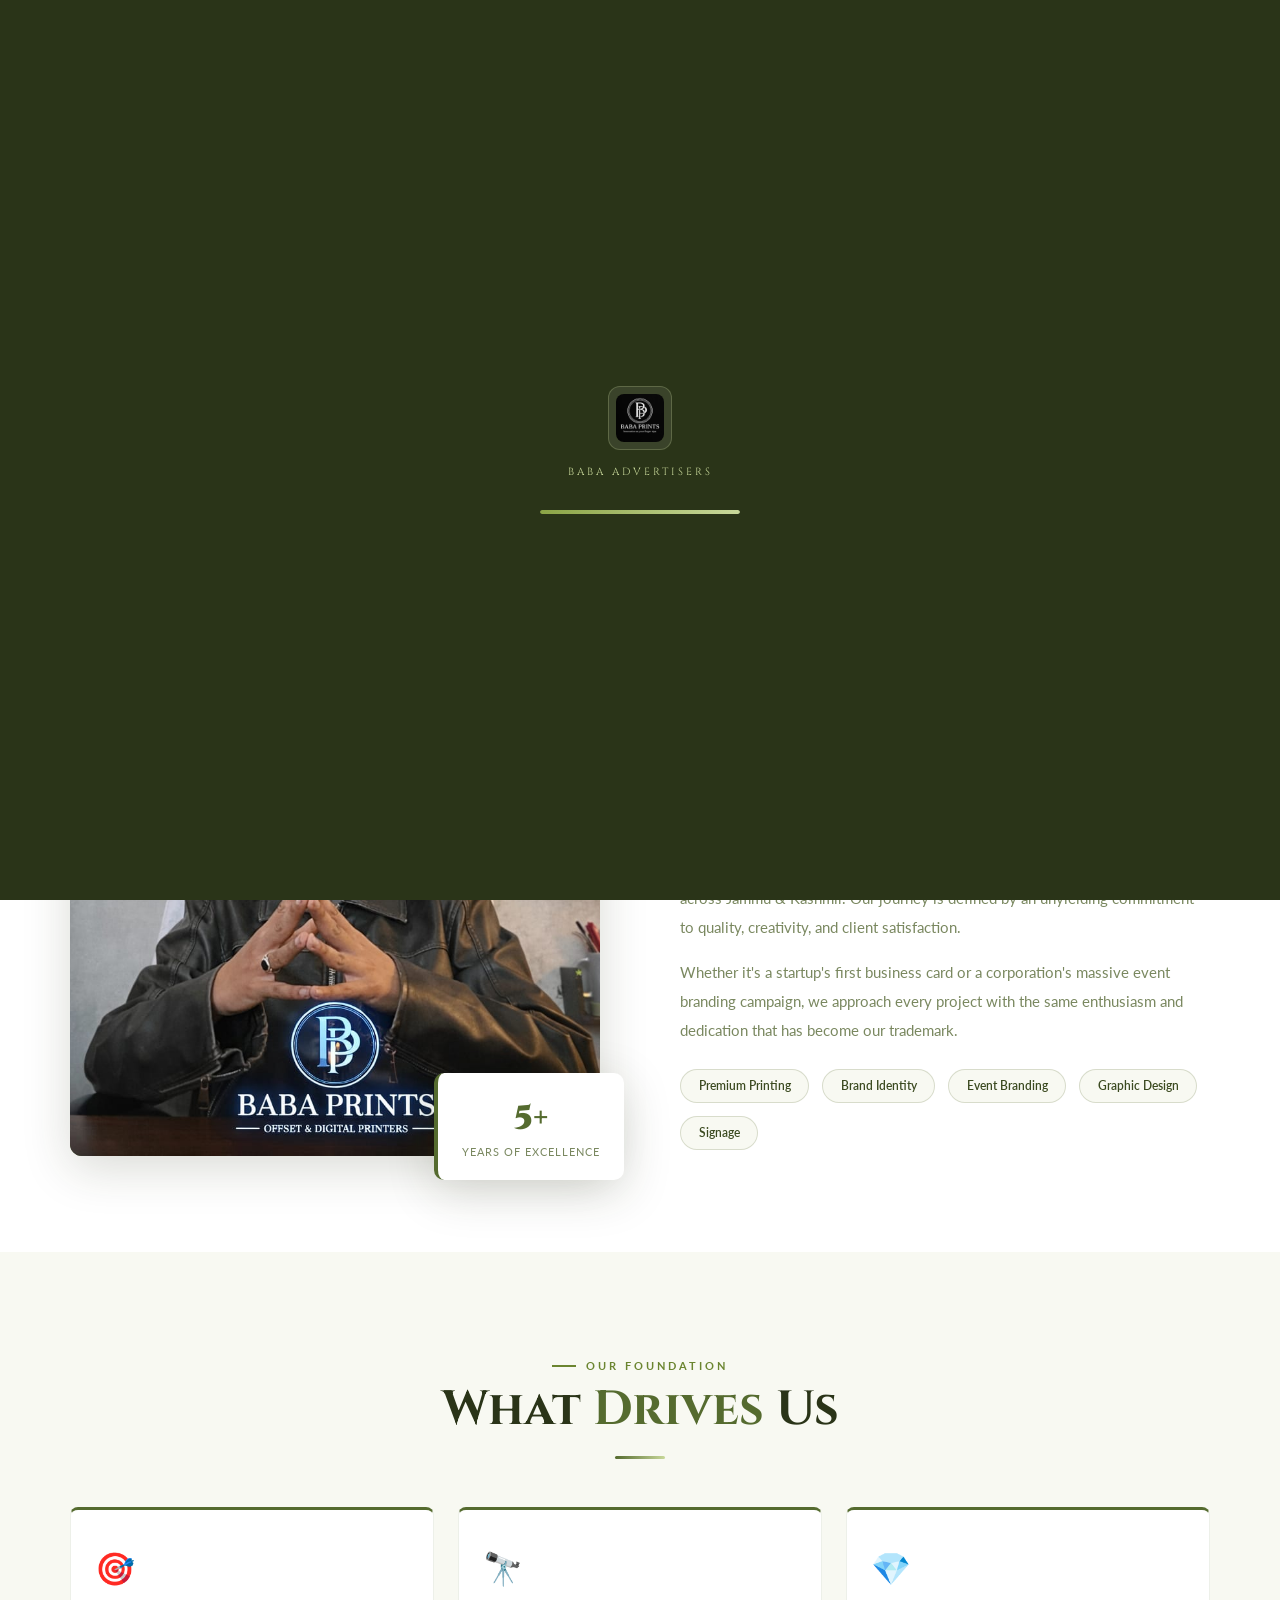
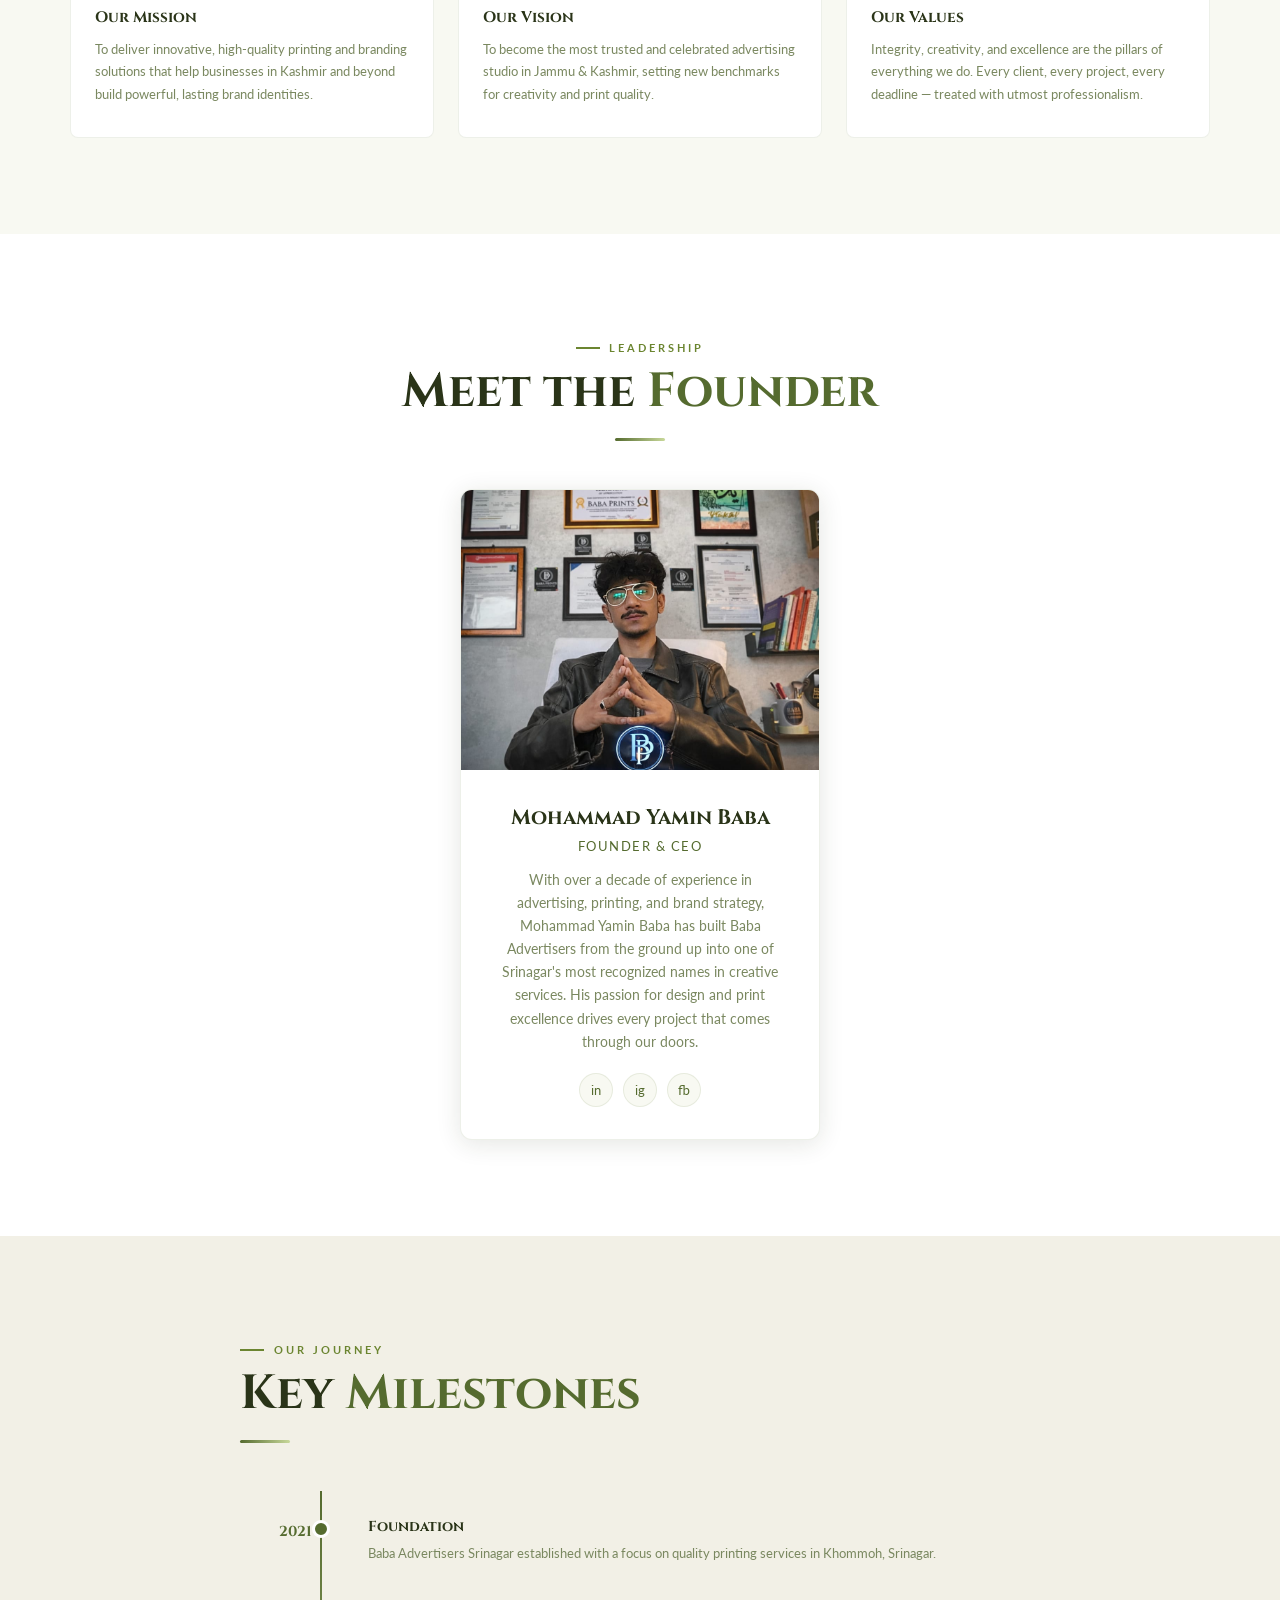
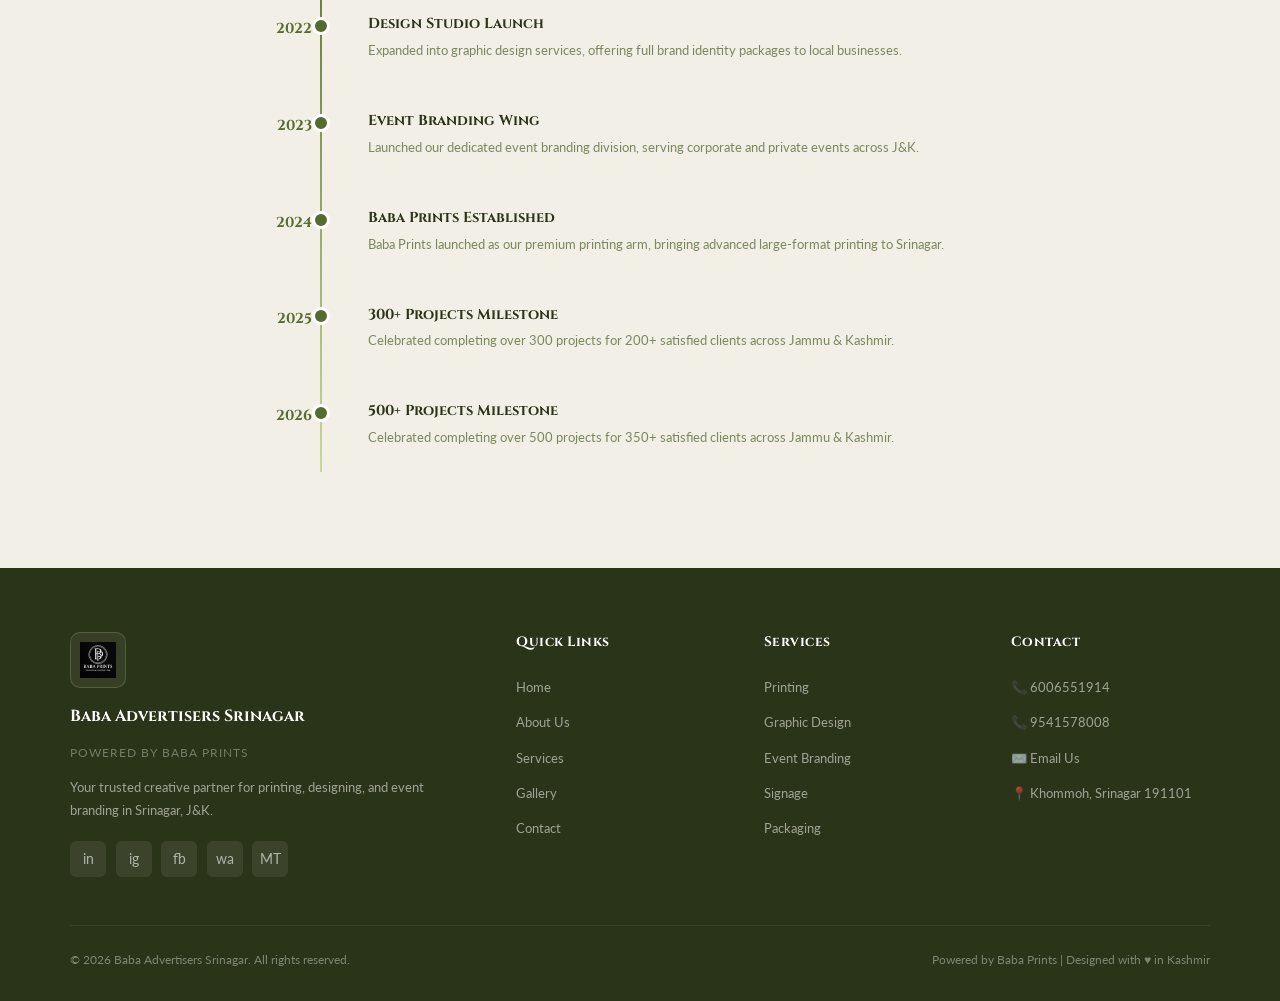
==== commit 649799ed: "Update about.html" ====
--- a/about.html
+++ b/about.html
@@ -294,6 +294,7 @@
           <a href="https://www.instagram.com/m.yaminbaba" target="_blank">ig</a>
           <a href="https://www.facebook.com" target="_blank">fb</a>
           <a href="https://wa.me/916006551914" target="_blank">wa</a>
+          <a href="https://makemetop.in/?biz=PoCdoIeybZYLFfGK5tyg" target="_blank" title="MakeMe Top">MT</a>
         </div>
       </div>
       <div class="footer-col"><h4>Quick Links</h4><ul><li><a href="index.html">Home</a></li><li><a href="about.html">About Us</a></li><li><a href="services.html">Services</a></li><li><a href="gallery.html">Gallery</a></li><li><a href="contact.html">Contact</a></li></ul></div>
--- a/css/style.css
+++ b/css/style.css
@@ -48,46 +48,63 @@
 ::-webkit-scrollbar-thumb { background: var(--olive); border-radius: 99px; }
 
 /* ══════════════════════════════════════
-   PRELOADER
+   PRELOADER — olive green bg, fast bar
 ══════════════════════════════════════ */
 #preloader {
   position: fixed; inset: 0; z-index: 9999;
   background: var(--olive-deep);
   display: flex; flex-direction: column;
-  align-items: center; justify-content: center; gap: 1.2rem;
-  transition: opacity 0.5s ease, visibility 0.5s ease;
+  align-items: center; justify-content: center; gap: 1.8rem;
+  transition: opacity 0.2s ease, visibility 0.2s ease;
 }
 #preloader.hidden { opacity: 0; visibility: hidden; pointer-events: none; }
 
+.pl-brand {
+  display: flex; flex-direction: column; align-items: center; gap: 0.9rem;
+}
 .pl-logo-wrap {
-  position: relative;
-  width: 80px; height: 80px;
-  display: flex; align-items: center; justify-content: center;
-}
-.pl-logo {
   width: 64px; height: 64px;
-  background: linear-gradient(135deg, var(--olive-mid), var(--olive-light));
-  border-radius: 10px;
-  display: flex; align-items: center; justify-content: center;
-  font-family: 'Cinzel', serif;
-  font-size: 1.5rem; font-weight: 900;
-  color: var(--white);
-  letter-spacing: 1px;
-}
-.pl-ring {
-  position: absolute; inset: -8px;
-  border: 2px solid transparent;
-  border-top-color: var(--olive-light);
-  border-right-color: var(--accent);
-  border-radius: 50%;
-  animation: spin 0.8s linear infinite;
+  background: rgba(255,255,255,0.08);
+  border: 1px solid rgba(200,216,154,0.25);
+  border-radius: 12px;
+  display: flex; align-items: center; justify-content: center;
 }
 .pl-text {
   font-family: 'Cinzel', serif;
-  font-size: 0.7rem; letter-spacing: 3px;
+  font-size: 0.65rem; letter-spacing: 3px;
   color: var(--olive-pale); text-transform: uppercase;
 }
-@keyframes spin { to { transform: rotate(360deg); } }
+
+/* progress bar track — 4px thick, not too heavy */
+.pl-bar-track {
+  width: 200px; height: 4px;
+  background: rgba(200,216,154,0.15);
+  border-radius: 99px; overflow: hidden;
+}
+.pl-bar-fill {
+  height: 100%; width: 0%;
+  background: linear-gradient(90deg, var(--olive-light), var(--olive-pale));
+  border-radius: 99px;
+  animation: plBarFill 2.5s cubic-bezier(0.25,0.46,0.45,0.94) forwards;
+}
+@keyframes plBarFill {
+  0%   { width: 0%; }
+  70%  { width: 85%; }
+  100% { width: 100%; }
+}
+
+/* ── AOS-style CSS scroll animations ── */
+[data-aos] {
+  opacity: 0;
+  transition-property: opacity, transform;
+  transition-timing-function: ease;
+  transition-duration: 0.65s;
+}
+[data-aos="fade-up"]    { transform: translateY(28px); }
+[data-aos="fade-in"]    { transform: none; }
+[data-aos="fade-left"]  { transform: translateX(28px); }
+[data-aos="fade-right"] { transform: translateX(-28px); }
+[data-aos].aos-animate  { opacity: 1; transform: translate(0,0); }
 
 /* ══════════════════════════════════════
    NAVIGATION
@@ -107,11 +124,19 @@
 .nav-brand { display: flex; align-items: center; gap: 0.9rem; }
 .bp-logo {
   width: 44px; height: 44px; border-radius: 8px; flex-shrink: 0;
-  background: linear-gradient(135deg, var(--olive) 0%, var(--olive-mid) 100%);
-  display: flex; align-items: center; justify-content: center;
+  background: var(--olive-deep);
+  border: 1px solid rgba(200,216,154,0.2);
+  display: flex; align-items: center; justify-content: center;
+  overflow: hidden;
+  box-shadow: 0 4px 12px rgba(85,107,47,0.3);
+}
+/* fallback if logo.png missing — show "BP" text */
+.bp-logo img, .bp-logo-lg img, .pl-logo-wrap img { display: block; }
+.bp-logo:not(:has(img))::after,
+.bp-logo img[src="images/logo.png"][style*="broken"]::after {
+  content: 'BP';
   font-family: 'Cinzel', serif; font-size: 1rem; font-weight: 900;
-  color: var(--white); letter-spacing: 1px;
-  box-shadow: 0 4px 12px rgba(85,107,47,0.3);
+  color: var(--white);
 }
 .nav-name-block { line-height: 1.2; }
 .nav-title {
@@ -298,10 +323,11 @@
 }
 .footer-brand .bp-logo-lg {
   width: 56px; height: 56px; border-radius: 10px;
-  background: linear-gradient(135deg, var(--olive-mid), var(--olive-light));
-  display: flex; align-items: center; justify-content: center;
-  font-family: 'Cinzel', serif; font-size: 1.3rem; font-weight: 900;
-  color: var(--white); margin-bottom: 1rem;
+  background: rgba(255,255,255,0.06);
+  border: 1px solid rgba(200,216,154,0.2);
+  display: flex; align-items: center; justify-content: center;
+  overflow: hidden;
+  margin-bottom: 1rem;
 }
 .footer-brand h3 { font-family: 'Cinzel', serif; font-size: 1rem; color: var(--white); margin-bottom: 0.3rem; }
 .footer-brand p { font-size: 0.82rem; line-height: 1.75; color: rgba(255,255,255,0.55); margin-top: 0.8rem; }
@@ -381,8 +407,155 @@
 /* ══════════════════════════════════════
    RESPONSIVE BASE
 ══════════════════════════════════════ */
+/* ══════════════════════════════════════
+   GALLERY SECTION
+══════════════════════════════════════ */
+.gallery-grid {
+  display: grid;
+  grid-template-columns: repeat(3, 1fr);
+  gap: 1rem;
+}
+.gallery-item {
+  position: relative;
+  border-radius: 8px;
+  overflow: hidden;
+  cursor: pointer;
+  aspect-ratio: 4 / 3;
+  background: var(--off-white);
+  border: 1px solid var(--border-light);
+  box-shadow: var(--shadow);
+}
+.gallery-item img {
+  width: 100%; height: 100%;
+  object-fit: cover;
+  display: block;
+  transition: transform 0.45s cubic-bezier(0.25,0.46,0.45,0.94);
+  will-change: transform;
+}
+.gallery-item:hover img { transform: scale(1.07); }
+.gallery-overlay {
+  position: absolute; inset: 0;
+  background: linear-gradient(to top, rgba(42,52,24,0.65) 0%, transparent 55%);
+  opacity: 0;
+  transition: opacity 0.35s ease;
+  display: flex; align-items: flex-end; padding: 1rem;
+}
+.gallery-item:hover .gallery-overlay { opacity: 1; }
+.gallery-zoom-icon {
+  position: absolute; top: 50%; left: 50%; transform: translate(-50%,-50%) scale(0.7);
+  width: 44px; height: 44px; border-radius: 50%;
+  background: rgba(255,255,255,0.9);
+  display: flex; align-items: center; justify-content: center;
+  font-size: 1.1rem;
+  opacity: 0; transition: all 0.3s ease;
+}
+.gallery-item:hover .gallery-zoom-icon { opacity: 1; transform: translate(-50%,-50%) scale(1); }
+
+/* ── GALLERY LIGHTBOX ── */
+.glb {
+  position: fixed; inset: 0; z-index: 1000;
+  background: rgba(18,24,10,0.96);
+  display: flex; align-items: center; justify-content: center;
+  opacity: 0; visibility: hidden;
+  transition: opacity 0.3s ease, visibility 0.3s ease;
+  padding: 1rem;
+}
+.glb.open { opacity: 1; visibility: visible; }
+.glb-inner {
+  position: relative;
+  max-width: min(92vw, 1000px);
+  max-height: 90vh;
+  display: flex; align-items: center; justify-content: center;
+}
+.glb-img {
+  max-width: 100%; max-height: 88vh;
+  border-radius: 6px;
+  object-fit: contain;
+  box-shadow: 0 24px 80px rgba(0,0,0,0.6);
+  transition: opacity 0.25s ease;
+}
+.glb-img.fade { opacity: 0; }
+.glb-close {
+  position: fixed; top: 1.2rem; right: 1.4rem;
+  width: 42px; height: 42px; border-radius: 50%;
+  background: rgba(255,255,255,0.12); border: 1px solid rgba(255,255,255,0.2);
+  color: #fff; font-size: 1.2rem; cursor: pointer;
+  display: flex; align-items: center; justify-content: center;
+  transition: background 0.25s;
+}
+.glb-close:hover { background: rgba(255,255,255,0.22); }
+.glb-btn {
+  position: fixed; top: 50%; transform: translateY(-50%);
+  width: 44px; height: 44px; border-radius: 50%;
+  background: rgba(255,255,255,0.1); border: 1px solid rgba(255,255,255,0.2);
+  color: #fff; font-size: 1.3rem; cursor: pointer;
+  display: flex; align-items: center; justify-content: center;
+  transition: background 0.25s;
+}
+.glb-btn:hover { background: rgba(255,255,255,0.22); }
+.glb-prev { left: 1rem; }
+.glb-next { right: 1rem; }
+.glb-counter {
+  position: fixed; bottom: 1.4rem; left: 50%; transform: translateX(-50%);
+  font-size: 0.75rem; color: rgba(255,255,255,0.5); letter-spacing: 2px;
+  font-family: 'Lato', sans-serif;
+}
+
+/* ══════════════════════════════════════
+   MAP & REVIEWS SECTION
+══════════════════════════════════════ */
+.map-reviews-grid {
+  display: grid;
+  grid-template-columns: 1.3fr 1fr;
+  gap: 3rem;
+  align-items: start;
+}
+.map-embed {
+  border-radius: 12px; overflow: hidden;
+  box-shadow: var(--shadow-lg);
+  border: 1px solid var(--border-light);
+  line-height: 0;
+}
+.map-embed iframe {
+  width: 100%; height: 360px;
+  display: block; border: 0;
+}
+
+.reviews-list { display: flex; flex-direction: column; gap: 1rem; }
+.review-card {
+  background: var(--white);
+  border: 1px solid var(--border-light);
+  border-radius: 10px;
+  padding: 1.4rem 1.5rem;
+  box-shadow: var(--shadow);
+  transition: transform 0.3s, box-shadow 0.3s;
+}
+.review-card:hover { transform: translateY(-3px); box-shadow: var(--shadow-lg); }
+.review-stars { color: #F4B400; font-size: 0.85rem; letter-spacing: 2px; margin-bottom: 0.5rem; }
+.review-text { font-size: 0.85rem; color: var(--text-muted); line-height: 1.7; margin-bottom: 0.8rem; font-style: italic; }
+.review-author { display: flex; align-items: center; gap: 0.7rem; }
+.review-avatar {
+  width: 34px; height: 34px; border-radius: 50%;
+  background: linear-gradient(135deg, var(--olive), var(--olive-mid));
+  display: flex; align-items: center; justify-content: center;
+  font-size: 0.8rem; font-weight: 700; color: var(--white);
+  font-family: 'Cinzel', serif; flex-shrink: 0;
+}
+.review-name { font-size: 0.82rem; font-weight: 700; color: var(--olive-deep); }
+.review-date { font-size: 0.7rem; color: var(--text-muted); }
+.review-google-badge {
+  display: inline-flex; align-items: center; gap: 0.4rem;
+  font-size: 0.68rem; color: var(--text-muted); margin-top: 0.3rem;
+  font-style: normal;
+}
+
+/* ══════════════════════════════════════
+   RESPONSIVE BASE
+══════════════════════════════════════ */
 @media (max-width: 900px) {
   .footer-grid { grid-template-columns: 1fr 1fr; }
+  .gallery-grid { grid-template-columns: repeat(2, 1fr); }
+  .map-reviews-grid { grid-template-columns: 1fr; }
 }
 @media (max-width: 640px) {
   nav { padding: 0.85rem 1.2rem; }
@@ -391,4 +564,6 @@
   .section { padding: 4rem 1.2rem; }
   .footer-grid { grid-template-columns: 1fr; gap: 2rem; }
   .footer-bottom { flex-direction: column; text-align: center; }
-}
+  .gallery-grid { grid-template-columns: 1fr; }
+  .glb-btn { display: none; }
+}
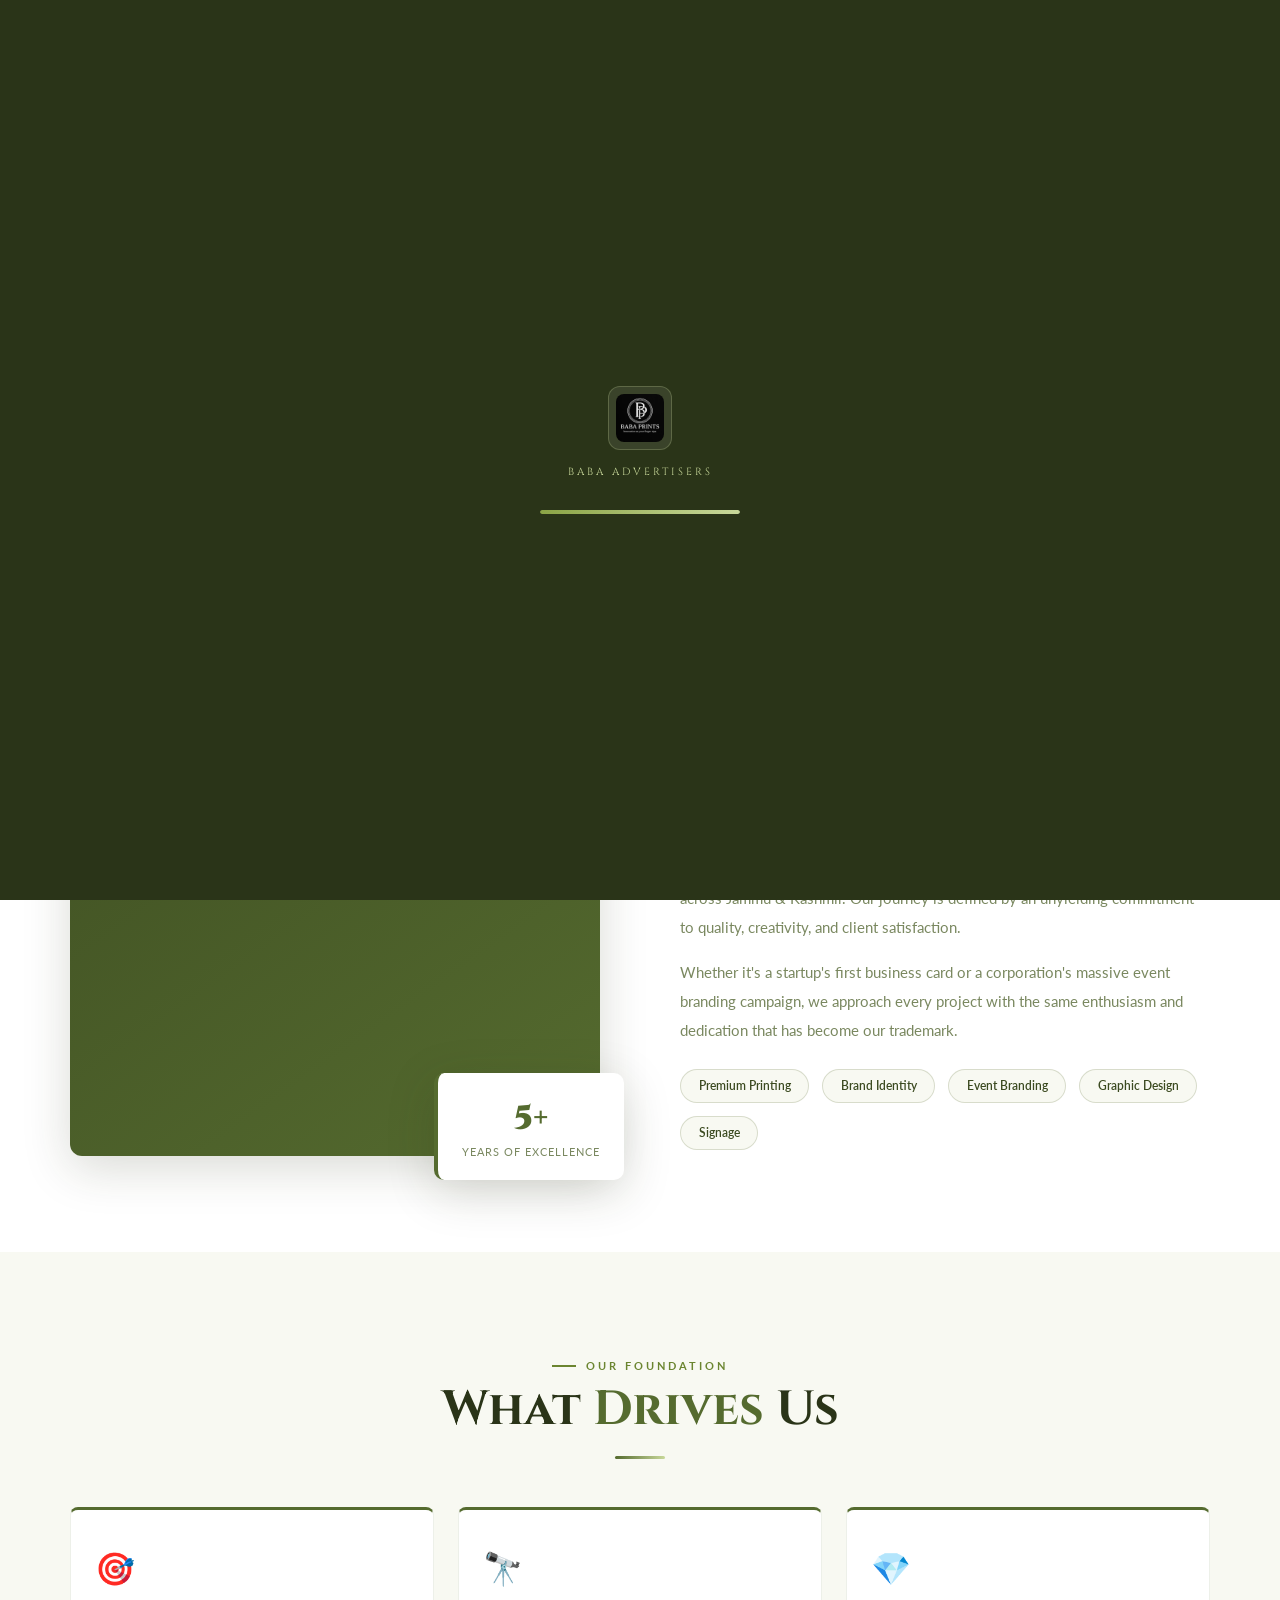
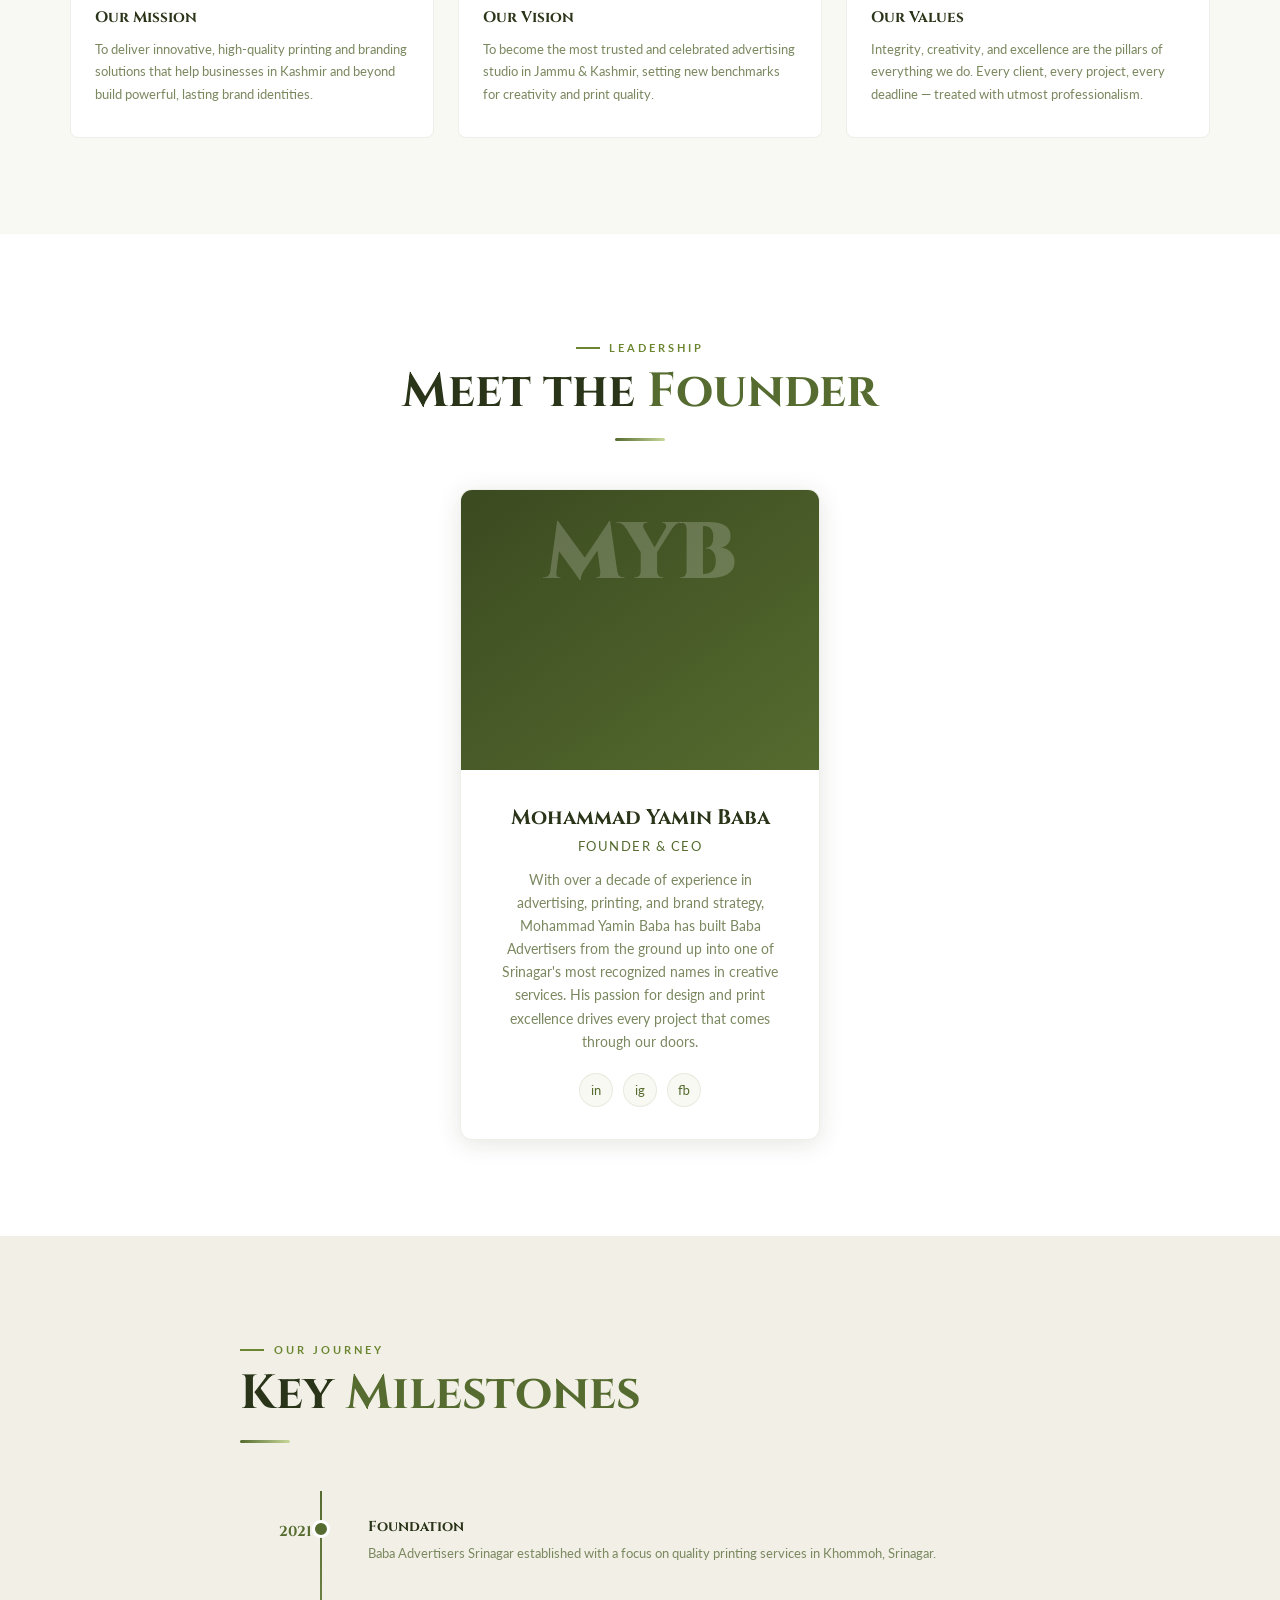
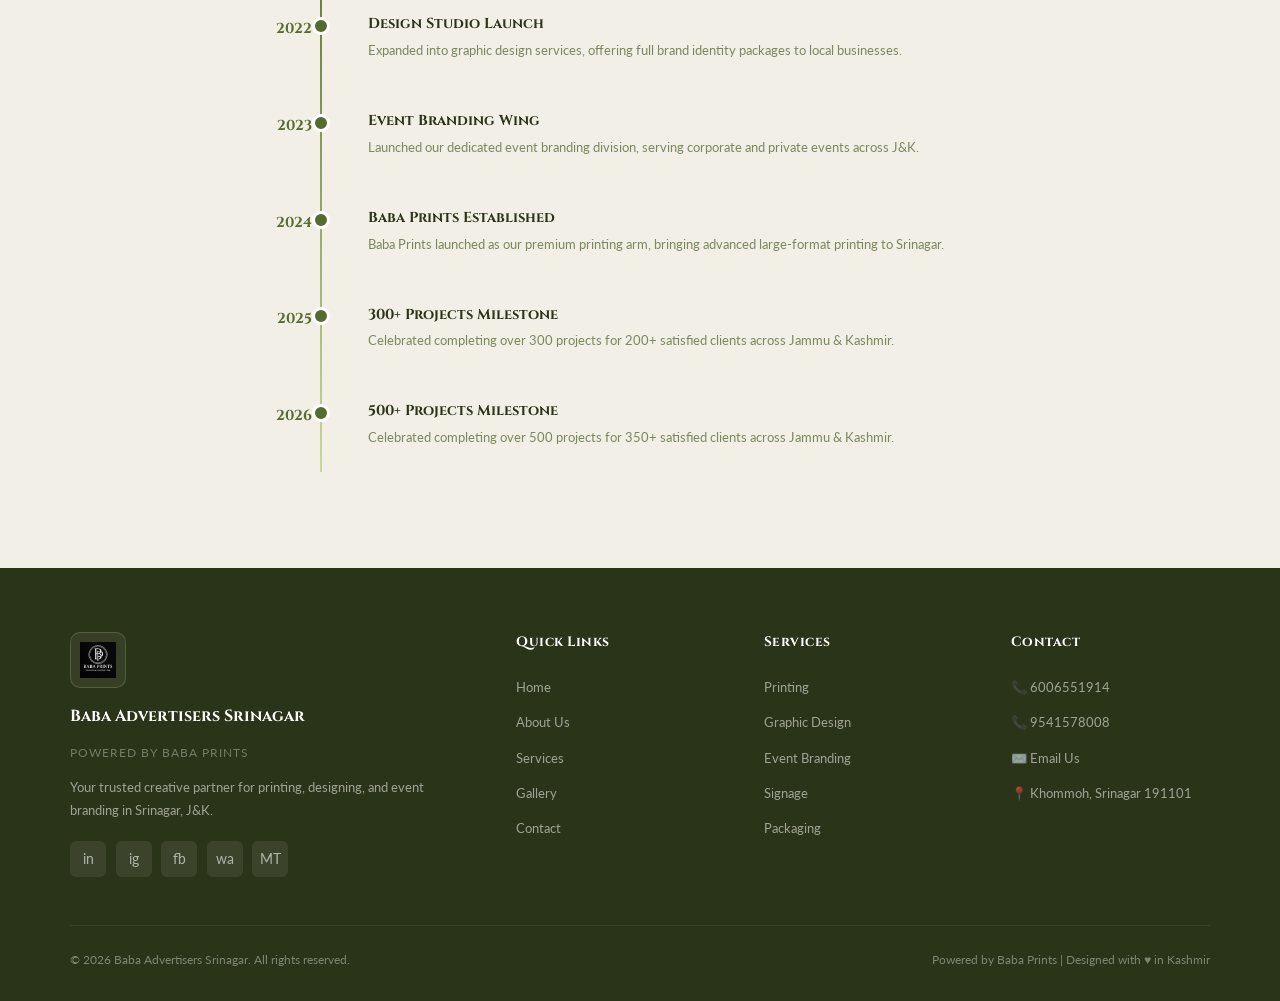
==== commit cbd5afe4: "Change body tag to include 'about-page' class" ====
--- a/about.html
+++ b/about.html
@@ -93,7 +93,7 @@
     @media(max-width:640px){ .values-grid{grid-template-columns:1fr;} }
   </style>
 </head>
-<body>
+<body class="about-page">
 <div id="preloader">
   <div class="pl-brand">
     <div class="pl-logo-wrap"><img src="images/logo.png" alt="Baba Prints Logo" style="width:48px;height:48px;object-fit:contain;border-radius:8px;"></div>
